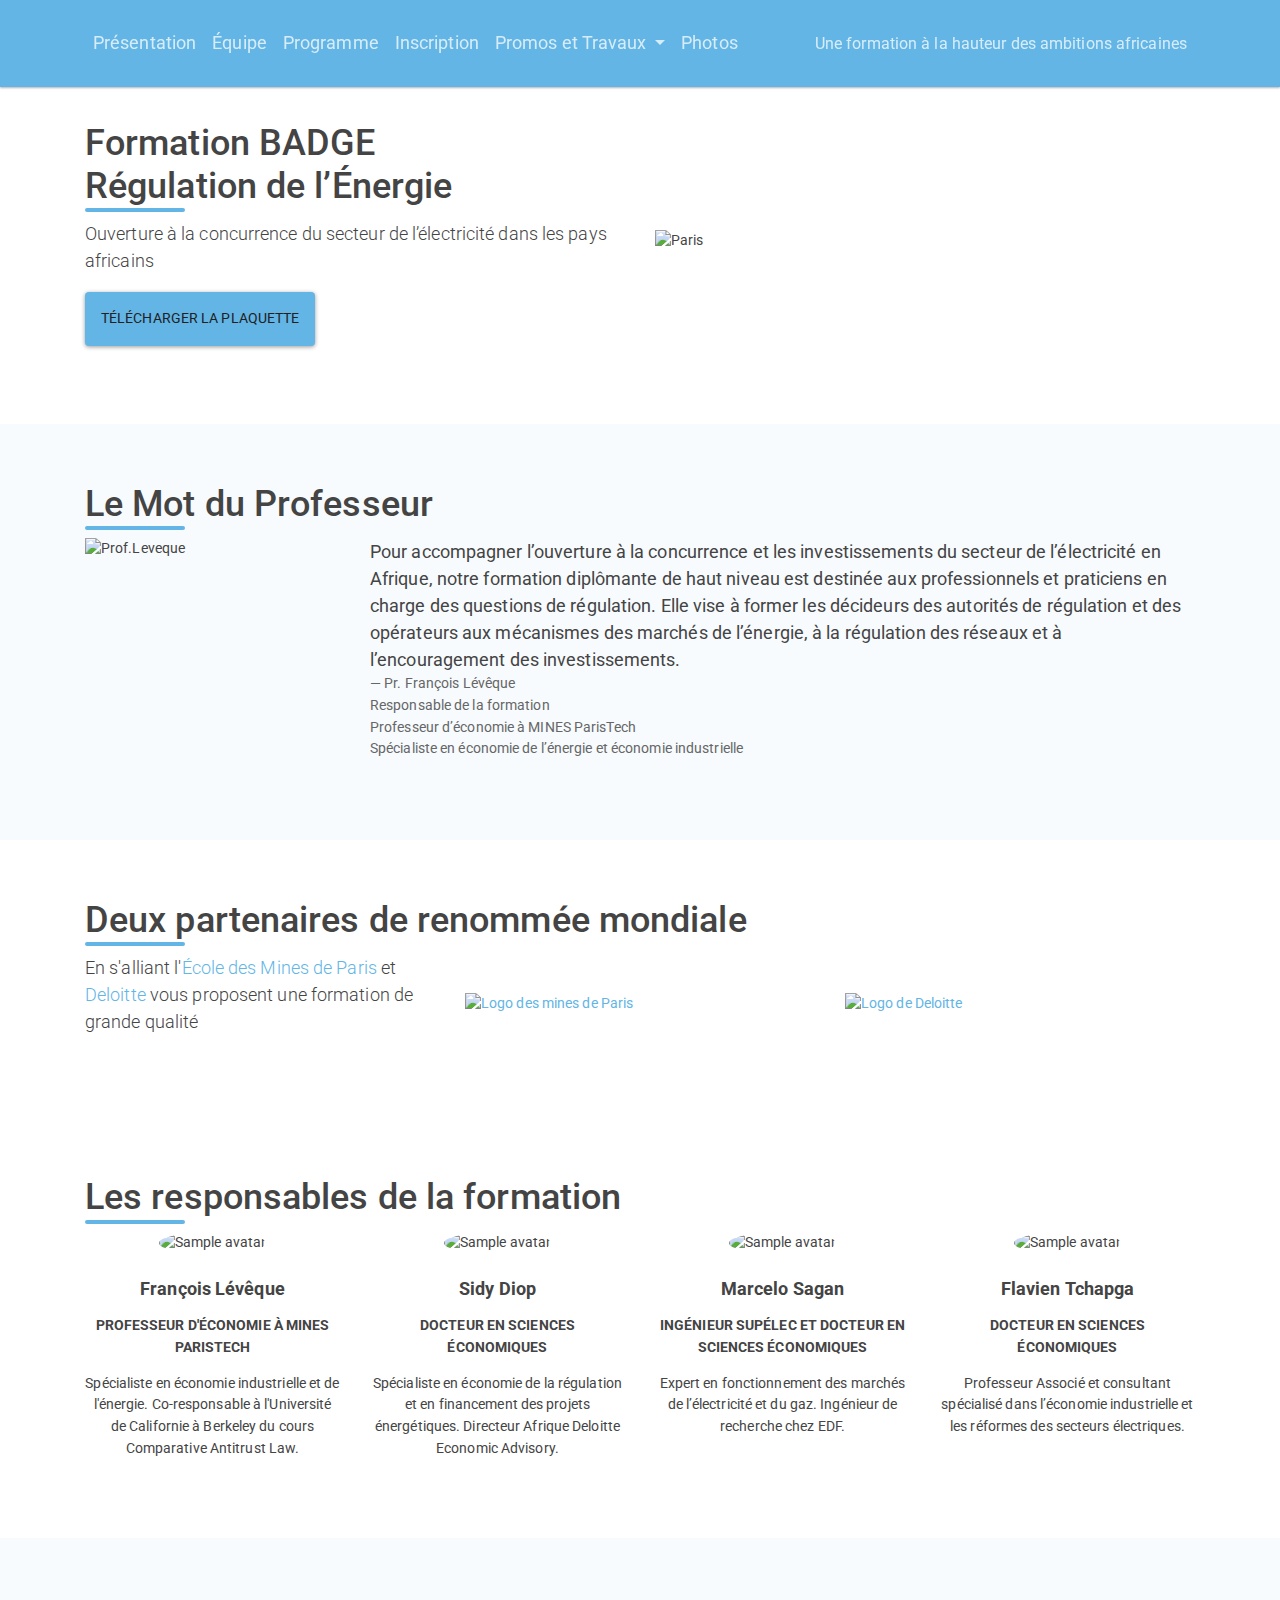
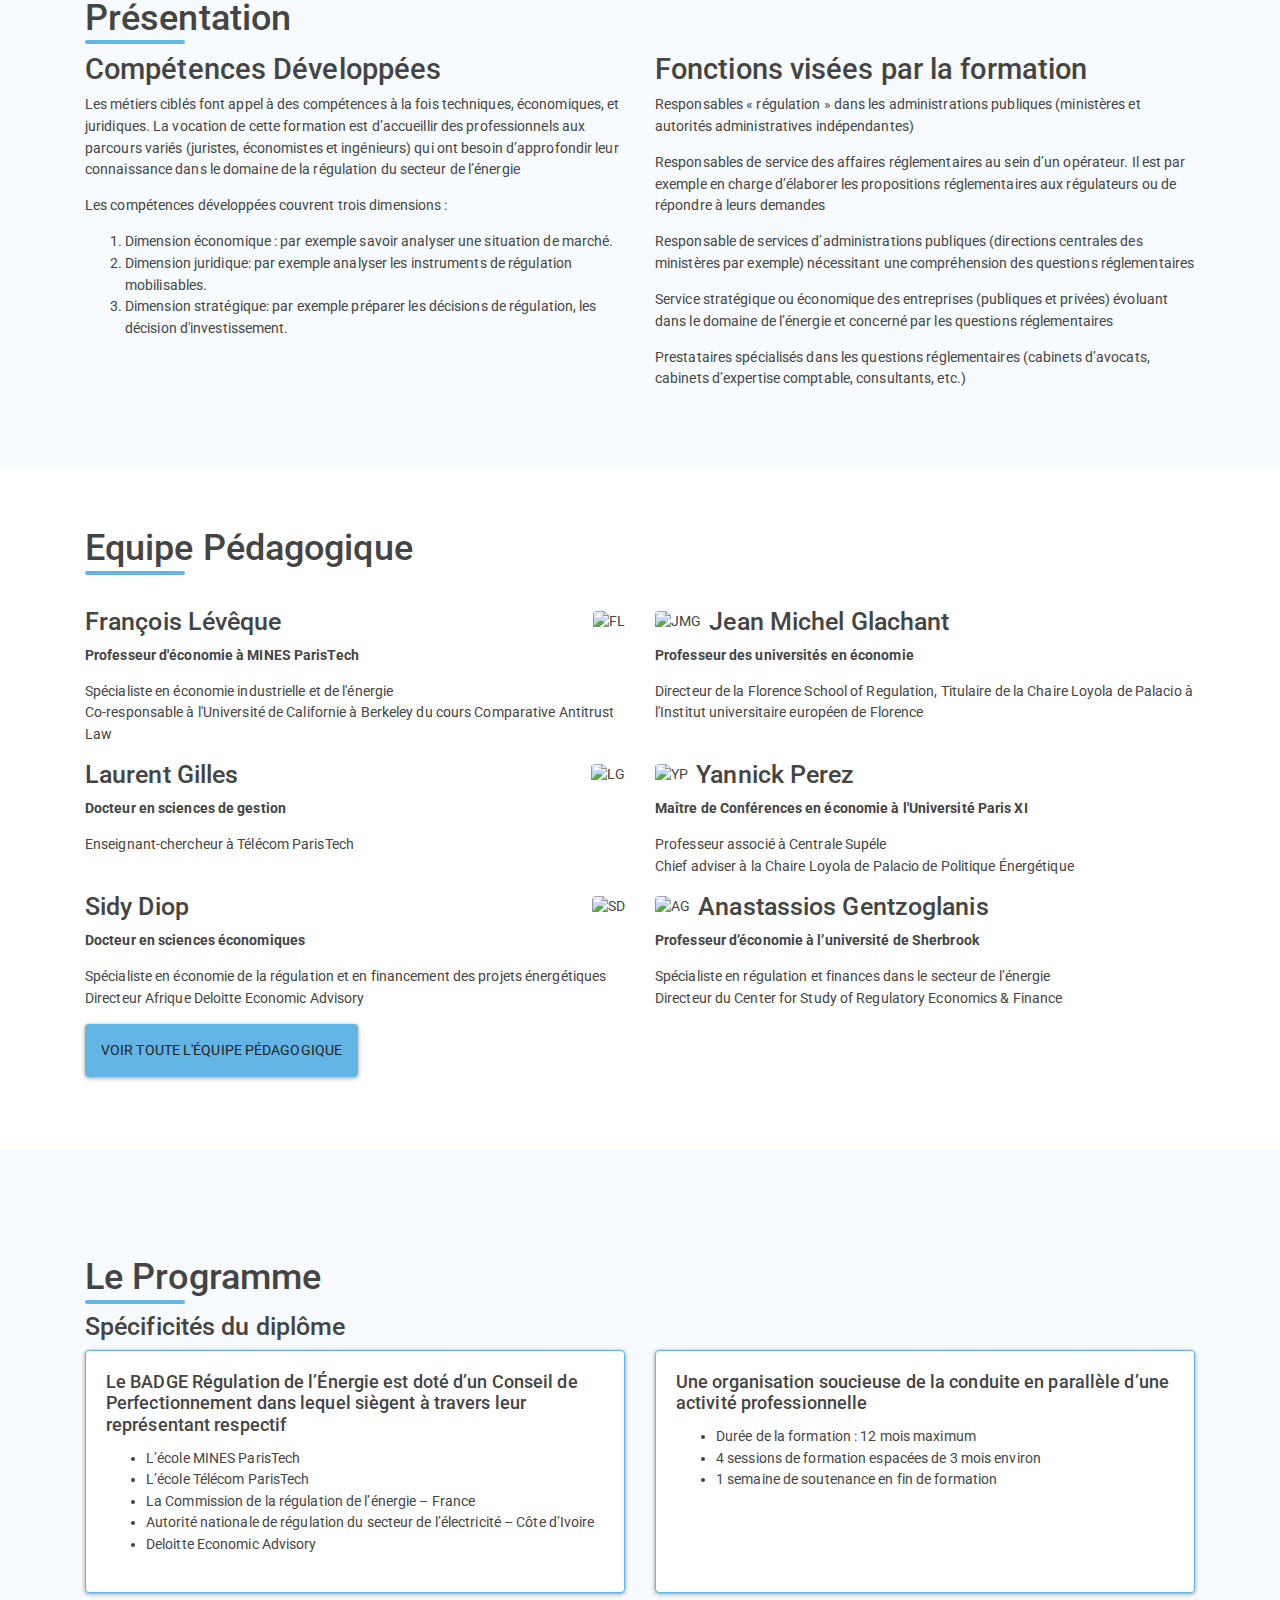
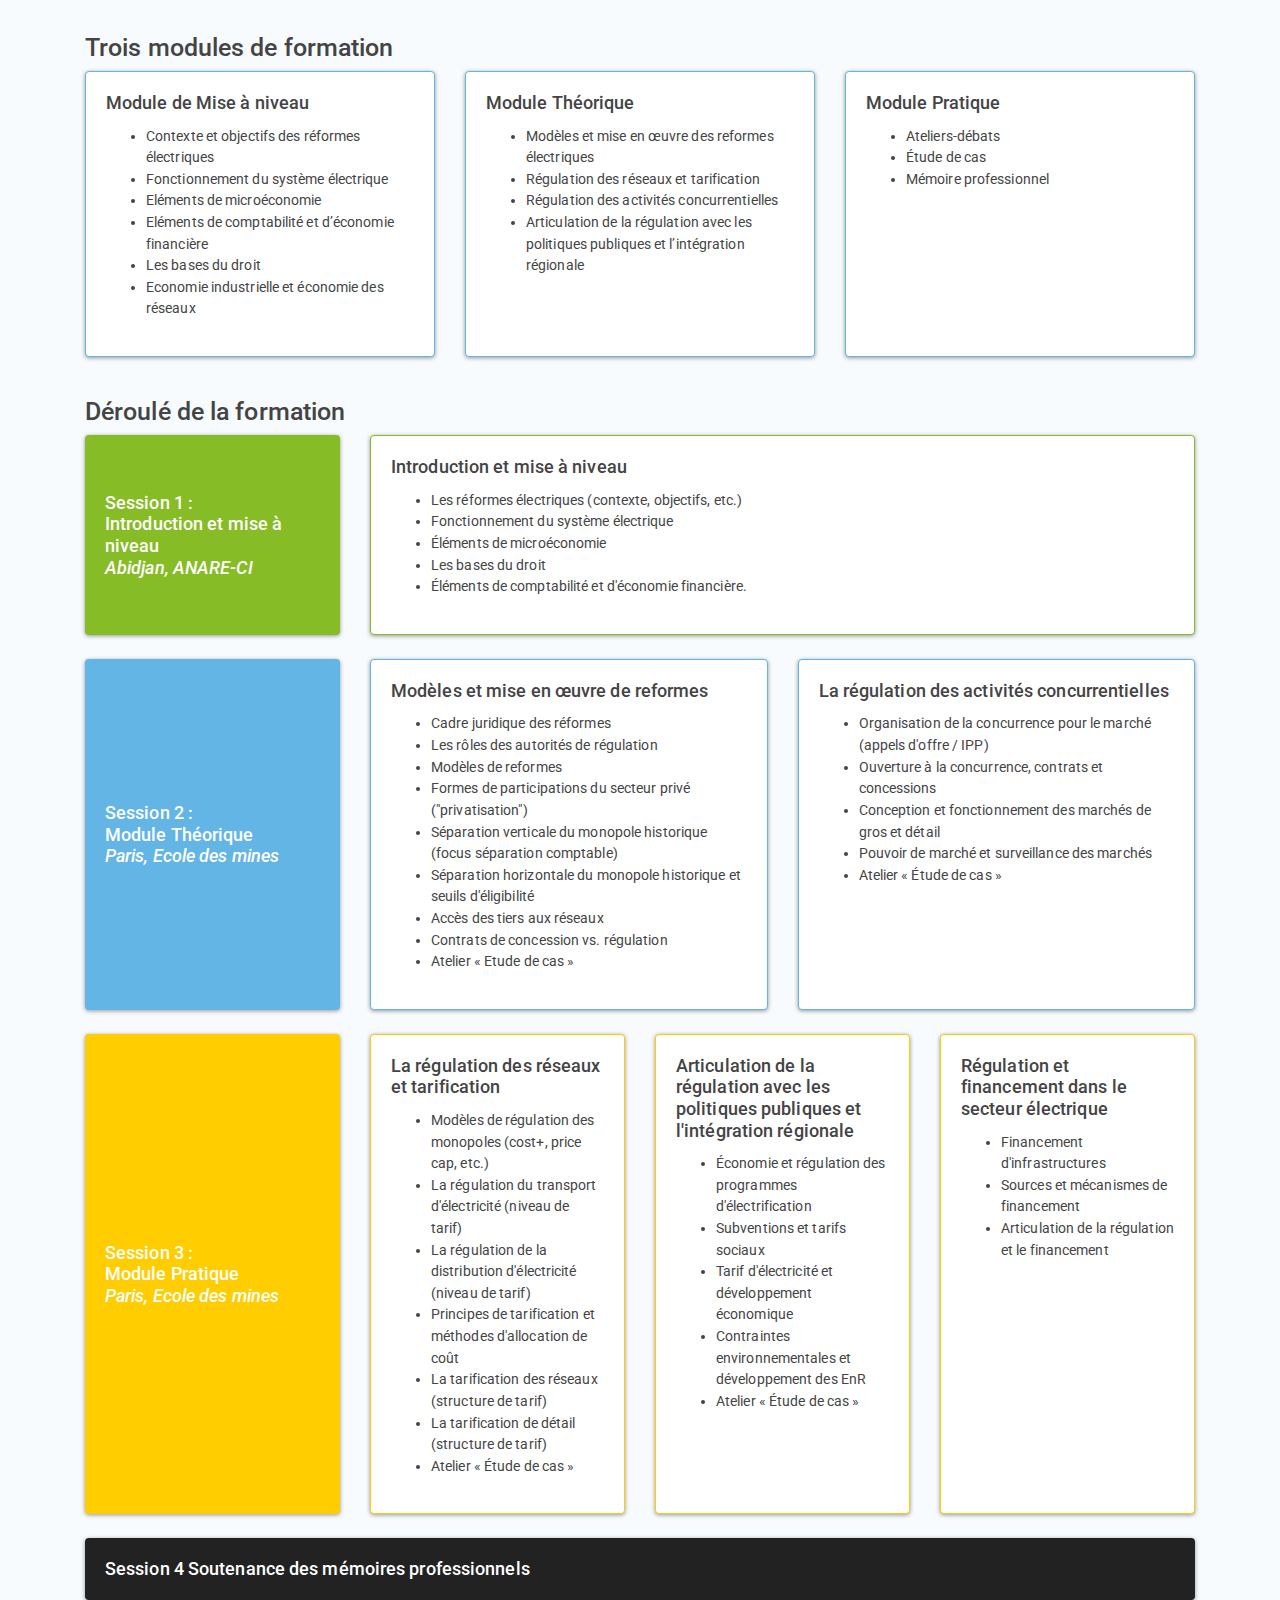
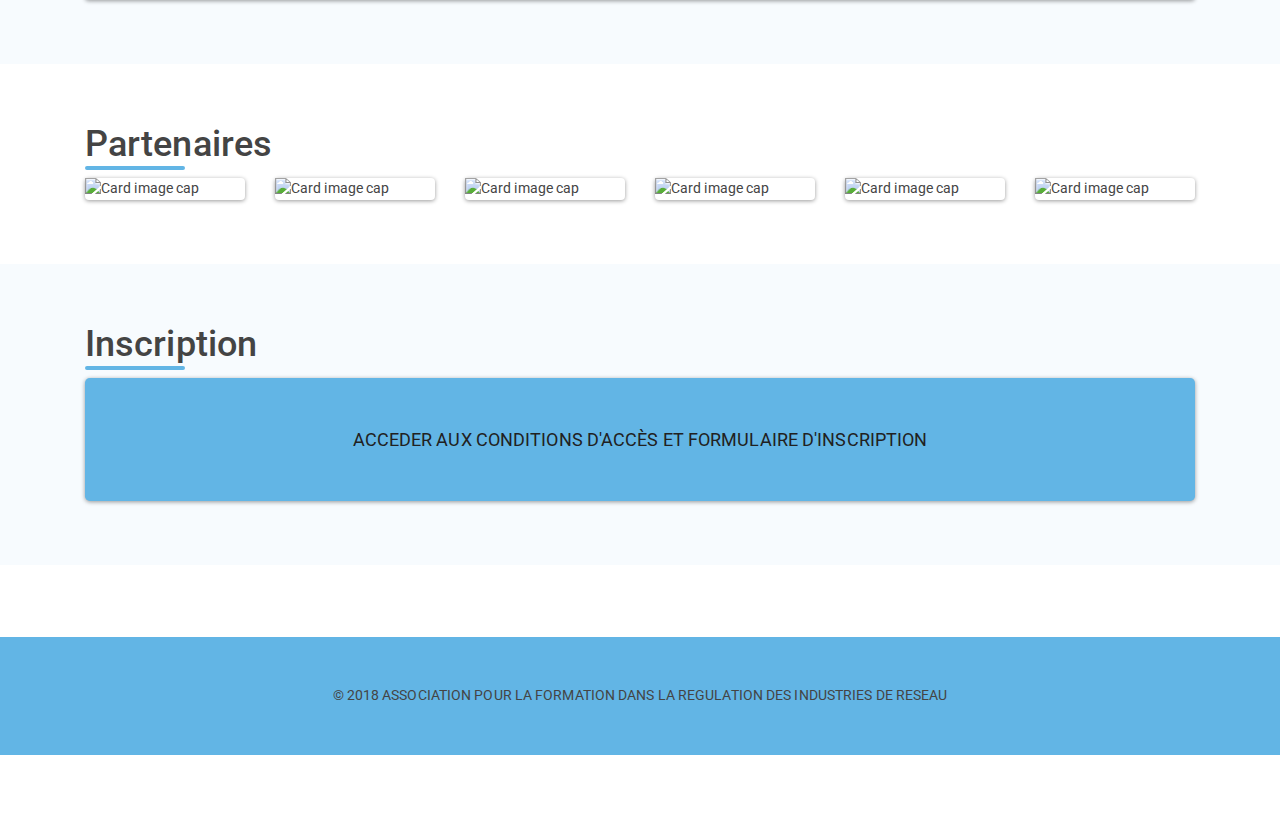
==== index.html @ 1080af83 "Add files via upload" ====
<!DOCTYPE html>
<html lang="fr">
	<head>
		<meta http-equiv="Content-Type" content="text/html; charset=UTF-8">
		<title>Formation BADGE Régulation de l’Énergie</title>
		<meta name="viewport" content="width=device-width, initial-scale=1">
		<meta http-equiv="X-UA-Compatible" content="IE=edge">
		<link rel="stylesheet" href="bootstrap.css" media="screen">
		<link rel="stylesheet" href="custom.css">
	</head>
	
	<body>

    	<script type="text/javascript">
			document.addEventListener("DOMContentLoaded", function(event) { 
				$(function(){
					$("#nav-placeholder").load("nav.html");
				});
			});
		</script>
		<div id="nav-placeholder">

		</div>
			
		
		<section id="title" class="bg-o">
			<div class="container">
				<div class="page-header" id="banner">
					<div class="row vertical-align">
						<div class="col-lg-6 col-md-7 col-sm-6">
							<h1>Formation BADGE<br/>Régulation de l’Énergie</h1>
							<p class="lead">Ouverture à la concurrence du secteur de l’électricité dans les pays africains</p>
							<p><a class="btn btn-primary" href="doc/Plaquette.pdf" role="button">Télécharger la plaquette</a>
						</div>
						<div class="col-lg-6 col-md-5 col-sm-6">
							<div class="sponsor">
									<img src="img/FormDipl.png"  alt="Paris"/>
							</div>
						</div>
					</div>
				</div>
			</div>
		</section>
		<section id="intro" class="bg-e">
			<div class="container">
				<div class="bs-docs-section">
					<div class="row">
						<div class="col-lg-12">
							<h1 id="intro">Le Mot du Professeur</h2>
						</div>
					</div>
					<div class="row">
						<div class="col-lg-3">
							<div class="bs-component">
								<img src="img/FLV2.png" class="img-fluid mx-auto d-block" alt="Prof.Leveque"/>
							</div>
						</div>
						<div class="col-lg-9">
							<div class="bs-component">
								<blockquote class="blockquote">
									<p class="mb-0">Pour accompagner l’ouverture à la concurrence et les investissements du secteur de l’électricité en Afrique, notre formation diplômante de haut niveau est destinée aux professionnels et praticiens en charge des questions de régulation. Elle vise à former les décideurs des autorités de régulation et des opérateurs aux mécanismes des marchés de l’énergie, à la régulation des réseaux et à l’encouragement des investissements.
									</p>
									<footer class="blockquote-footer">Pr. François Lévêque  <br />Responsable de la formation  <br />
				Professeur d’économie à MINES ParisTech  <br />
				Spécialiste en économie de l’énergie et économie industrielle  <br />
									</footer>
								</blockquote>
							</div>
						</div>
					</div>
				</div>
			</div>
		</section>
		<section id="intro" class="bg-o">
			<div class="container">
			<div class="bs-docs-section">
				<div class="row">
					<div class="col-lg-12">
						<div class="bs-component">
							<h1 id="Allinace">
								Deux partenaires de renommée mondiale
							</h2>
						</div>
					</div>
				</div>
				<div class="row vertical-align">
					<div class="col-lg-4 col-xs-12">
						<div class="bs-component">
							<p class="lead">En s'alliant l'<a href="http://www.mines-paristech.fr/Formation/Formation-continue/BADGE/">École des Mines de Paris</a> et <a href="https://www2.deloitte.com/fr/fr/pages/fusions-acquisitions/articles/economic-advisory.html">Deloitte</a> vous proposent une formation de grande qualité</p>
						</div>
					</div>
					<div class="col-lg-4">
						<div class="bs-component"><a href="http://www.mines-paristech.fr/Formation/Formation-continue/BADGE/">
							<img src="img/mines_new.png"  class="d-none d-lg-block" alt="Logo des mines de Paris" />
						</a>
						</div>
					</div>
					<div class="col-lg-4">
						<div class="bs-component"><a href="https://www2.deloitte.com/fr/fr/pages/fusions-acquisitions/articles/economic-advisory.html">
							<img src="img/deloitte.png" class="d-none d-lg-block" alt="Logo de Deloitte" /></a>
						</div>
					</div>
				</div>
			</div>
		</div>
		</section>


		<section id="EquipePedago" class="bg-o">
			<div class="container">
			<div class="bs-docs-section">
				<div class="row">
					<div class="col-lg-12">
						<div class="bs-component">
							<h1 id="Allinace">
								Les responsables de la formation
							</h2>
						</div>
					</div>
				</div>
		  <!-- Grid row -->
		  <div class="row text-center">

		    <!-- Grid column -->
		    <div class="col-lg-3 col-md-6 mb-lg-0 mb-5">
		      <div class="avatar mx-auto">
		        <img src="img/FL.png" class="rounded-circle z-depth-1"
		          alt="Sample avatar">
		      </div>
		      <h5 class="font-weight-bold mt-4 mb-3">François Lévêque</h5>
		      <p class="text-uppercase blue-text"><strong>Professeur d'économie à MINES ParisTech</strong></p>
		      <p class="grey-text">Spécialiste en économie industrielle et de l'énergie. Co-responsable à l'Université de Californie à Berkeley du cours Comparative Antitrust Law.</p>
		    </div>
		    <!-- Grid column -->

		    <!-- Grid column -->
		    <div class="col-lg-3 col-md-6 mb-lg-0 mb-5">
		      <div class="avatar mx-auto">
		        <img src="img/SD.png" class="rounded-circle z-depth-1"
		          alt="Sample avatar">
		      </div>
		      <h5 class="font-weight-bold mt-4 mb-3">Sidy Diop</h5>
		      <p class="text-uppercase blue-text"><strong>Docteur en sciences économiques</strong></p>
		      <p class="grey-text">Spécialiste en économie de la régulation et en financement des projets énergétiques. Directeur Afrique Deloitte Economic Advisory.</p>
		    </div>
		    <!-- Grid column -->

		    <!-- Grid column -->
		    <div class="col-lg-3 col-md-6 mb-md-0 mb-5">
		      <div class="avatar mx-auto">
		        <img src="img/MC.png" class="rounded-circle z-depth-1"
		          alt="Sample avatar">
		      </div>
		      <h5 class="font-weight-bold mt-4 mb-3">Marcelo Sagan</h5>
		      <p class="text-uppercase blue-text"><strong>Ingénieur Supélec et docteur en sciences économiques</strong></p>
		      <p class="grey-text">Expert en fonctionnement des marchés de l’électricité et du gaz. Ingénieur de recherche chez EDF.</p>
		    </div>
		    <!-- Grid column -->

		    <!-- Grid column -->
		    <div class="col-lg-3 col-md-6">
		      <div class="avatar mx-auto">
		        <img src="img/FT.png" class="rounded-circle z-depth-1"
		          alt="Sample avatar">
		      </div>
		      <h5 class="font-weight-bold mt-4 mb-3">Flavien Tchapga</h5>
		      <p class="text-uppercase blue-text"><strong>Docteur en sciences économiques</strong></p>
		      <p class="grey-text">Professeur Associé et consultant spécialisé dans l’économie industrielle et les réformes des secteurs électriques.</p>

		    </div>
    <!-- Grid column -->

  </div>
  <!-- Grid row -->
</section>


		<!-- Présentation -->
		<section id="pres" class="bg-e">
			<div class="bs-docs-section">
				<div class="container">
				<div class="row">
					<div class="col-lg-12">
						<h1 id="Presentation">Présentation</h1>
					</div>
				</div>
				<div class="row">
					<div class="col-lg-6">
						<h2>Compétences Développées</h2>
						<p>Les métiers ciblés font appel à des compétences à la fois techniques, économiques, et juridiques. La vocation de cette formation est d’accueillir des professionnels aux parcours variés (juristes, économistes et ingénieurs) qui ont besoin d’approfondir leur connaissance dans le domaine de la régulation du secteur de l’énergie</p>
						<p>Les compétences développées couvrent trois dimensions :</p> 
						<ol>
							<li>Dimension économique : par exemple savoir analyser une situation de marché. </li>
							<li>Dimension juridique: par exemple analyser les instruments de régulation mobilisables.</li>
							<li>Dimension stratégique: par exemple préparer les décisions de régulation, les décision d'investissement.</li>
						</ol>

					</div>
					<div class="col-lg-6">
						<h2>Fonctions visées par la formation</h2>
						<p>Responsables « régulation » dans les administrations publiques (ministères et autorités administratives indépendantes)</p>
						<p>Responsables de service des affaires réglementaires au sein d’un opérateur. Il est par exemple en charge d’élaborer les propositions réglementaires aux régulateurs ou de répondre à leurs demandes</p>
						<p>Responsable de services d’administrations publiques (directions centrales des ministères par exemple) nécessitant une compréhension des questions réglementaires</p>
						<p>Service stratégique ou économique des entreprises (publiques et privées) évoluant dans le domaine de l’énergie et concerné par les questions réglementaires</p>
						<p>Prestataires spécialisés dans les questions réglementaires (cabinets d’avocats, cabinets d’expertise comptable, consultants, etc.)</p>
					</div>
				</div>
			</div>
			</div>
		</section>
		<section id="equipe" class="bg-o">
		<div class="container">
			<div class="bs-docs-section">
				<div class="row">
					<div class="col-lg-12 mb-4">
						<h1 id="Equipe">Equipe Pédagogique</h1>
					</div>
				</div>
				<div class="row">
					<div class="col-lg-6">
						<img src="img/FL.png"  class="mt-1 ml-2 d-inline-block rounded float-right" alt="FL"/>
						<h3>François Lévêque</h3>
						<p>
							<b>Professeur d'économie à MINES ParisTech</b>
						</p>
						<p>Spécialiste en économie industrielle et de l'énergie<br/>
				Co-responsable à l'Université de Californie à Berkeley du cours Comparative Antitrust Law
						</p> 
					</div>
					<div class="col-lg-6">
						<img src="img/JMG.png" class="mt-1 mr-2 d-inline-block rounded float-left" alt="JMG"/>
						<h3>Jean Michel Glachant</h3>
						<p>
							<b>Professeur des universités en économie</b>
						</p>
						<p>Directeur de la Florence School of Regulation, Titulaire de la Chaire Loyola de Palacio à l'Institut universitaire européen de Florence
						</p> 
					</div>
				</div>

				<div class="row">
					<div class="col-lg-6">
						<img src="img/LG.png"  class="mt-1 ml-2 d-inline-block rounded float-right" alt="LG" />
						<h3>Laurent Gilles</h3>
						<p>
							<b>Docteur en sciences de gestion</b>
						</p>
						<p>Enseignant-chercheur à Télécom ParisTech</p> 
					</div>
					<div class="col-lg-6">
						<img src="img/YP.png" class="mt-1 mr-2 d-inline-block rounded float-left" alt="YP"/>
						<h3>Yannick Perez</h3>
						<p>
							<b>Maître de Conférences en économie à l'Université Paris XI</b>
						</p>
						<p>Professeur associé à Centrale Supéle <br/> 
					Chief adviser à la Chaire Loyola de Palacio de Politique Énergétique
						</p>
					</div>
				</div>

				<div class="row">
					<div class="col-lg-6">
						<img src="img/SD.png"  class="mt-1 ml-2 d-inline-block rounded float-right" alt="SD" />
						<h3>Sidy Diop</h3>
						<p>
							<b>Docteur en sciences économiques</b>
						</p>
						<p>Spécialiste en économie de la régulation et en financement des projets énergétiques <br/>
					Directeur Afrique Deloitte Economic Advisory</p> 
					</div>
					<div class="col-lg-6">
						<img src="img/AG.png" class="mt-1 mr-2 d-inline-block rounded float-left" alt="AG"/>
						<h3>Anastassios Gentzoglanis</h3>
						<p>
							<b>Professeur d’économie à l’université de Sherbrook</b>
						</p>
						<p>Spécialiste en régulation et finances dans le secteur de l’énergie <br/>
					Directeur du Center for Study of Regulatory Economics & Finance                                          
						</p>
					</div>
				</div>
				<div class="collapse" id="EquipeComplet">
					<div class="row">
						<div class="col-lg-6">
							<img src="img/VR.png"  class="mt-1 ml-2 d-inline-block rounded float-right" alt="SD" />
							<h3>Vincent Rious</h3>
							<p>
								<b>Ingénieur Supélec et docteur en sciences économiques</b>
							</p>
							<p>	Expert des marchés de l'énergie, Economiste Expert, RTE <br />
								Conseiller en ingénierie à la chaire de politique énergétique européenne Loyola de Palacio
							</p> 
						</div>
						<div class="col-lg-6">
							<img src="img/EB.png" class="mt-1 mr-2 d-inline-block rounded float-left" alt="AG"/>
							<h3>Ernesto Bonafé</h3>
							<p>
								<b>Docteur en droit; spécialiste du droit de l'énergie</b>
							</p>
							<p>Trade expert<br /> Energy Charter                                          
							</p>
						</div>
					</div>
					<div class="row">
						<div class="col-lg-6">
								<img src="img/LH.png"  class="mt-1 ml-2 d-inline-block rounded float-right" alt="SD" />
								<h3>Leïla Hubeaut</h3>
								<p>
									<b>Avocate spécialisée</b>
								</p>
								<p>	Avocate spécialisée dans le conseil en matière de développement de projets, fusions-acquisitions et joint-ventures dans les mines, l'électricité <br />
									Herbert Smith Freehills, Paris
								</p> 
						</div>
						<div class="col-lg-6">
							<img src="img/MC.png" class="mt-1 mr-2 d-inline-block rounded float-left" alt="AG"/>
							<h3>Marcelo Sagan</h3>
							<p>
								<b>Ingénieur Supélec et docteur en sciences économiques</b>
							</p>
							<p>	Expert en fonctionnement des marchés de l’électricité et du gaz <br />
								Ingénieur de recherche chez EDF
							</p>
						</div>
					</div>
					

					<div class="row">
						<div class="col-lg-6">
								<img src="img/FT.png"  class="mt-1 ml-2 d-inline-block rounded float-right" alt="SD" />
								<h3>Flavien Tchapga</h3>
								<p>
									<b>Docteur en sciences économiques</b>
								</p>
								<p>	Professeur Associé et consultant spécialisé dans l’économie industrielle et les réformes des secteurs électriques
								</p> 
						</div>
						<div class="col-lg-6">
								<img src="img/SDo.png" class="mt-1 mr-2 d-inline-block rounded float-left" alt="AG"/>
								<h3>Sébastien Douguet</h3>
								<p>
									<b>Ingénieur Diplômé de MINES ParisTech</b>
								</p>
								<p>	
									Consultant Deloitte Economic Advisory spécialisé dans les marchés de l’énergie
								</p>
						</div>
					</div>
					<h2>Les intervenants de la Commission de Régulation de l’Energie (CRE) en France</h2>

					<div class="row">
						<div class="col-lg-4">
								<h3>Antoine DEREUDDRE</h3>
								<p>
									<b>Diplômé de l'Ecole Nationale de la Statistique et de l’Administration Economique</b>
								</p>
								<p> Chargé de mission au sein du département Transport d’électricité (Direction des Réseaux)
								</p> 
						</div>
						<div class="col-lg-4">
								<h3>Coline DUBOURG</h3>
								<p>
									<b>Diplômée de l'Ecole Nationale Supérieure des Mines de Paris</b>
								</p>
								<p>	
									Chargée de mission au sein du département Tarification et Concurrence (Direction du développement des marchés et de la transition énergétique)
								</p>
						</div>
						<div class="col-lg-4">
								<h3>Julien VINCEROT</h3>
								<p>
									<b>Diplômé de l'Ecole Supérieure de Commerce de Rouen avec une spécialisation en finance</b>
								</p>
								<p>
									Chef du département Affaires financières
								</p> 
						</div>
					</div><

					<div class="row">
						<div class="col-lg-4">
								<h3>Adrien THIRION</h3>
								<p>
									<b>Diplômé de l'Ecole Nationale Supérieure des Mines de Paris</b>
								</p>
								<p> 
									Chef du département Dispositifs de soutien aux énergies renouvelables et aux consommateurs (Direction du développement des marchés et de la transition énergétique)
								</p> 
						</div>
						<div class="col-lg-4">
								<h3>Jean Baptiste BOYER</h3>
								<p>
									<b>Diplômé de l'Ecole Nationale Supérieure de Rennes et docteur en mathématiques</b>
								</p>
								<p>	
									Chargé de mission au sein du département Tarification et Concurrence (Direction du développement des marchés et de la transition énergétique)
								</p>
						</div>
						<div class="col-lg-4">
								<h3>Benoît ESNAULT</h3>
								<p>
									<b>Docteur en économie</b>
								</p>
								<p>
									Chef du département interconnexions et affaires européennes à la Commission de Régulation de l'Energie. Il est fortement impliqué dans les actions de coopération de la CRE
								</p> 
						</div>
					</div>

					<div class="row">
						<div class="col-lg-3">
								<h3>Charles VERHAEGHE</h3>
								<p>
									<b>Diplômé de l’école nationale des ponts et chaussées</b>
								</p>
								<p> 
									Chef du département transport d'électricité
								</p> 
						</div>
						<div class="col-lg-3">
								<h3>Andy CONTESSO </h3>
								<p>
									<b>Master Contentieux Public et Droit de l'environnement</b>
								</p>
								<p>	
									Chef du département Contentieux, Direction juridique
								</p>
						</div>
						<div class="col-lg-3">
								<h3>Basile NICOLSKY</h3>
								<p>
									<b>Diplômé de Grenoble INP - Ense³, Titulaire du Master 2 Techniques, Sciences et Décisions </b>
								</p>
								<p>
									Chargé de mission
								</p> 
						</div>
						<div class="col-lg-3">
								<h3>Thomas OILI </h3>
								<p>
									<b>Diplômé de Grenoble INP, Master Techniques, Sciences et Décisions</b>
								</p>
								<p>
									Chargé de mission à la direction des affaires financières et de la surveillance des marchés de gros
								</p> 
						</div>
					</div>


				</div>
				
				<div class="row">
					<div class="col-lg-12">
						<h4>
							<a class="btn btn-primary" data-toggle="collapse" href="#EquipeComplet" role="button" aria-expanded="false" aria-controls="collapseExample">
								Voir toute l'équipe pédagogique
						</a>
						</h4>
					</div>
				</div>
			</div>
			</div>	
		</section>


		<section id="programme" class="bg-e">
			<div class="container">
			<div class="bs-docs-section">
				<div class="row">
					<div class="col-lg-12 mt-5">
						<h1 id="Programme">Le Programme</h1>
					</div>
				</div>
				<div class="row">
					<div class="col-lg-12">
						<h3>Spécificités du diplôme</h3>
					</div>
				</div>
				<div class="row ">
					<div class="col-md">
						<div class="card h-100 border-primary">
							<div class="card-body">
								<h5 class="card-title">Le BADGE Régulation de l’Énergie est doté d’un Conseil de Perfectionnement  dans lequel siègent à travers leur représentant respectif</h5>
								<ul>
									<li>L’école MINES ParisTech</li>
									<li>L’école Télécom ParisTech</li>
									<li>La Commission de la régulation de l’énergie – France</li>
									<li>Autorité nationale de régulation du secteur de l’électricité – 	Côte d’Ivoire</li>
									<li>Deloitte Economic Advisory</li>
								</ul>
							</div>
						</div>
					</div>
					<div class="col-md">
						<div class="card h-100 border-primary">
							<div class="card-body">
								<h5 class="card-title">Une organisation soucieuse de la conduite en parallèle d’une activité professionnelle</h5>
								<ul>
									<li>Durée de la formation : 12 mois maximum</li>
									<li>4 sessions de formation espacées de 3 mois environ</li>
									<li>1 semaine de soutenance en fin de formation</li>
								</ul>
							</div>
						</div>
					</div>
				</div>
				
				<div class="row mt-3">
					<div class="col-lg-12 mt-4">
						<h3>Trois modules de formation</h3>
					</div>
				</div>

				<div class="row">
					<div class="col-md">
						<div class="card h-100 border-primary">
							<div class="card-body">
								<h5 class="card-title">Module de Mise à niveau</h5>
								<ul>
									<li>Contexte et objectifs des réformes électriques</li>
									<li>Fonctionnement du système électrique</li>
									<li>Eléments de microéconomie</li>
									<li>Eléments de comptabilité et d’économie financière</li>
									<li>Les bases du droit</li>
									<li>Economie industrielle et économie des réseaux</li>
								</ul>
							</div>
						</div>
					</div>
					<div class="col-md">
						<div class="card h-100 border-primary">
							<div class="card-body">
								<h5 class="card-title">Module Théorique</h5>
								<ul>
									<li>Modèles et mise en œuvre des reformes électriques </li>
									<li>Régulation des réseaux et tarification</li>
									<li>Régulation des activités concurrentielles</li>
									<li>Articulation de la régulation avec les politiques publiques et 	l’intégration régionale</li>
								</ul>
							</div>
						</div>
					</div>
					<div class="col-md">
						<div class="card h-100 border-primary">
							<div class="card-body">
								<h5 class="card-title">Module Pratique</h5>
								<ul>
									<li>Ateliers-débats</li>
									<li>Étude de cas</li>
									<li>Mémoire professionnel</li>
								</ul>
							</div>
						</div>
					</div>
				</div>
			</div>
			<div class="row mt-3">
				<div class="col-lg-12 mt-4">
					<h3>Déroulé de la formation</h3>
				</div>
			</div>
			<div class="row">
				<div class="col-md-3">
					<div class="card h-100 text-white bg-success">
						<div class="card-body vertical-align">
							<h5 class="card-text">Session 1 : <br />Introduction et mise à niveau<br /><em>Abidjan, ANARE-CI</em></h5>
						</div>
					</div>
				</div>
				<div class="col-md">
					<div class="card h-100 border-success">
						<div class="card-body">
							<h5 class="card-title">Introduction et mise à niveau</h5>
							<ul>
								<li>Les réformes électriques (contexte, objectifs, etc.)</li>
								<li>Fonctionnement du système électrique</li>
								<li>Éléments de microéconomie</li>
								<li>Les bases du droit</li>
								<li>Éléments de comptabilité et d'économie financière.</li>
							</ul>
						</div>
					</div>
				</div>
			</div>

			<div class="row mt-4">
				<div class="col-md-3">
					<div class="card h-100 text-white bg-info">
						<div class="card-body vertical-align">
							<h5 class="card-text">Session 2 : <br />Module Théorique
								<br /><em>Paris, Ecole des mines</em></h5>
						</div>
					</div>
				</div>
				<div class="col-md">
					<div class="card h-100 border-info">
						<div class="card-body">
							<h5 class="card-title">Modèles et mise en œuvre de reformes</h5>

							<ul>
								<li>Cadre juridique des réformes</li>
								<li>Les rôles des autorités de régulation</li>
								<li>Modèles de reformes</li>
								<li>Formes de participations du secteur privé ("privatisation")</li>
								<li>Séparation verticale du monopole historique (focus séparation comptable)</li>
								<li>Séparation horizontale du monopole historique et seuils d'éligibilité</li>
								<li>Accès des tiers aux réseaux</li>
								<li>Contrats de concession vs. régulation</li>
								<li>Atelier « Etude de cas »</li>
							</ul>

						</div>
					</div>
				</div>

				<div class="col-md">
					<div class="card h-100 border-info">
						<div class="card-body">
							<h5 class="card-title">La régulation des activités concurrentielles</h5>

							<ul>
								<li>Organisation de la concurrence pour le marché (appels d'offre / IPP)</li>
								<li>Ouverture à la concurrence, contrats et concessions</li>
								<li>Conception et fonctionnement des marchés de gros et détail</li>
								<li>Pouvoir de marché et surveillance des marchés</li>
								<li>Atelier « Étude de cas »</li>
							</ul>

						</div>
					</div>
				</div>


			</div>


			<div class="row mt-4">
				<div class="col-md-3">
					<div class="card h-100 text-white bg-warning ">
						<div class="card-body vertical-align">
							<h5 class="card-text">Session 3 : <br />Module Pratique
							<br /><em>Paris, Ecole des mines</em></h5>
						</div>
					</div>
				</div>
				<div class="col-md">
					<div class="card h-100 border-warning ">
						<div class="card-body">
							<h5 class="card-title">La régulation des réseaux et tarification</h5>

							<ul>
								<li>Modèles de régulation des monopoles (cost+, price cap, etc.)</li>
								<li>La régulation du transport d'électricité (niveau de tarif)</li>
								<li>La régulation de la distribution d'électricité (niveau de tarif)</li>
								<li>Principes de tarification et méthodes d'allocation de coût</li>
								<li>La tarification des réseaux (structure de tarif)</li>
								<li>La tarification de détail (structure de tarif)</li>
								<li>Atelier « Étude de cas »</li>
							</ul>

						</div>
					</div>
				</div>

				<div class="col-md">
					<div class="card h-100 border-warning ">
						<div class="card-body">
							<h5 class="card-title">Articulation de la régulation avec les politiques publiques et l'intégration régionale</h5>

							<ul>
								<li>Économie et régulation des programmes d'électrification</li>
								<li>Subventions et tarifs sociaux</li>
								<li>Tarif d'électricité et développement économique</li>
								<li>Contraintes environnementales et développement des EnR</li>
								<li>Atelier « Étude de cas »</li>
							</ul>

						</div>
					</div>
				</div>

				<div class="col-md">
					<div class="card h-100 border-warning ">
						<div class="card-body">
							<h5 class="card-title">Régulation et financement dans le secteur électrique</h5>

							<ul>
								<li>Financement d'infrastructures</li>
								<li>Sources et mécanismes de financement</li>
								<li>Articulation de la régulation et le financement</li>
							</ul>

						</div>
					</div>
				</div>

			</div>

			<div class="row mt-4">
				<div class="col-md">
					<div class="card h-100 text-white bg-dark">
						<div class="card-body vertical-align">
							<h5 class="card-text">Session 4 Soutenance des mémoires professionnels</h5>
						</div>
					</div>
				</div>
			</div>
			</div>
		</section>

		<section id="Partenaires" class="bg-o">
			<div class="container">
			<div class="bs-docs-section" >
				<div class="row">
					<div class="col-lg-12">
						<h1 id="Partenaires">Partenaires</h1>
					</div>
				</div>

				<div class="card-deck vertical-align">
					<div class="card">
						<img class="card-img-top" src="img/deloitte.png" alt="Card image cap" />
					</div>
					<div class="card">
						<img class="card-img-top" src="img/Sherbrook.jpg" alt="Card image cap" />
					</div>
					<div class="card">
						<img class="card-img-top" src="img/FSR.png" alt="Card image cap" />
					</div>
					<div class="card">
						<img class="card-img-top" src="img/Anare.png" alt="Card image cap" />
					</div>
					<div class="card">
						<img class="card-img-top" src="img/CRE.png" alt="Card image cap" />
					</div>
					<div class="card">
						<img class="card-img-top" src="img/IFDD.png" alt="Card image cap" />
					</div>
				</div>
			</div>
			</div>
		</section>
		<section id="Inscription" class="bg-e">
			<div class="container">
			<div class="bs-docs-section">
				<div class="row mt-5">
					<div class="col-lg-12">
						<h1 id="Inscription">Inscription</h1>
						<button type="button" onclick="location.href='doc/Formulaire_candidature.pdf'" class="btn btn-primary btn-lg btn-block p-5">Acceder aux conditions d'accès et formulaire d'inscription</button>
					</div>
				</div>
			</div>
		</div>	
		</section>
		<section id="footer" class="bg-primary">
				<div class="container">
				<div class="bs-docs-section">
					<div class="row mt-5">
							<div class="col-lg-12 mt-5 mb-5 text-center">
									© 2018 ASSOCIATION POUR LA FORMATION DANS LA REGULATION DES INDUSTRIES DE RESEAU
									</div>
					</div>
				</div>
			</div>	
		</section>
	<script src="jquery.min.js"></script>
    <script src="popper.min.js" ></script>
    <script src="bootstrap.min.js" ></script>
	</body>
</html>
---- custom.css ----
.vertical-align {
    display: flex;
    align-items: center;
}

.navbar-collapse {
    font-size: 1.1rem; 
}
.cit {
    font-size: 1rem; 
}
.bg-e {
    
    background-color:rgb(97, 180, 229, .05);
    padding-top:0.1rem;
    padding-bottom:4rem;
}

.bg-o {
    background-color: #fff;
    padding-top:0.1rem;
    padding-bottom:4rem;
}
h1:after {
    content:' ';
    width: 100px;
    display:block;
    border:2px solid #62B5E5;
    border-radius:4px;
    -webkit-border-radius:4px;
    -moz-border-radius:4px;
    box-shadow:inset 0 1px 1px rgba(0, 0, 0, .05);
    -webkit-box-shadow:inset 0 1px 1px rgba(0, 0, 0, .05);
    -moz-box-shadow:inset 0 1px 1px rgba(0, 0, 0, .05);
}

body {
    padding-top: 120px
}

pre {
    background: #f7f7f9
}

@media (min-width: 768px) {
    body>.navbar-transparent {
        box-shadow: none
    }
    body>.navbar-transparent .navbar-nav>.open>a {
        box-shadow: none
    }
}

#home,
#help {
    font-size: 0.9rem
}

#home .navbar,
#help .navbar {
    background: linear-gradient(145deg, #349aed 50%, #34d8ed 100%);
    transition: box-shadow 200ms ease-in;
}

#home .navbar-transparent,
#help .navbar-transparent {
    background: none !important;
    box-shadow: none
}

#home .navbar-brand .nav-link,
#help .navbar-brand .nav-link {
    display: inline-block;
    margin-right: -20px
}

#home .navbar-brand img,
#help .navbar-brand img {
    display: inline-block;
    margin: 0 10px;
    width: 30px
}

#home .nav-link,
#help .nav-link {
    text-transform: uppercase;
    font-weight: 500;
    color: #fff
}

#home {
    padding-top: 0px
}

#home .btn {
    padding: 0.6rem 0.55rem 0.5rem;
    box-shadow: none;
    font-size: 0.7rem;
    font-weight: 500
}

.bs-docs-section {
    margin-top: 4em
}

.bs-docs-section .page-header h1 {
    padding: 2rem 0;
    font-size: 3rem
}

.dropdown-menu.show[aria-labelledby="themes"] {
    display: flex;
    width: 420px;
    flex-wrap: wrap
}

.dropdown-menu.show[aria-labelledby="themes"] .dropdown-item {
    width: 33.333%
}

.dropdown-menu.show[aria-labelledby="themes"] .dropdown-item:first-child {
    width: 100%
}

.bs-component {
    position: relative
}

.bs-component+.bs-component {
    margin-top: 1rem
}

.bs-component .card {
    margin-bottom: 1rem
}

.bs-component .modal {
    position: relative;
    top: auto;
    right: auto;
    left: auto;
    bottom: auto;
    z-index: 1;
    display: block
}

.bs-component .modal-dialog {
    width: 90%
}

.bs-component .popover {
    position: relative;
    display: inline-block;
    width: 220px;
    margin: 20px
}

#source-button {
    position: absolute;
    top: 0;
    right: 0;
    z-index: 100;
    font-weight: bold
}

#source-modal pre {
    max-height: calc(100vh - 11rem);
    background-color: rgba(0, 0, 0, 0.7);
    color: rgba(255, 255, 255, 0.7)
}

.nav-tabs {
    margin-bottom: 15px
}

.progress {
    margin-bottom: 10px
}

#footer {
    margin: 5em 0;
}

#footer li {
    float: left;
    margin-right: 1.5em;
    margin-bottom: 1.5em
}

#footer p {
    clear: left;
    margin-bottom: 0
}

.splash {
    padding: 12em 0 6em;
    background: #349aed;
    background: linear-gradient(145deg, #349aed 50%, #34d8ed 100%);
    color: #fff;
    text-align: center
}

.splash .logo {
    width: 160px
}

.splash h1 {
    font-size: 3em;
    color: #fff
}

.splash #social {
    margin: 2em 0 3em
}

.splash .alert {
    margin: 2em 0;
    border: none
}

.splash .sponsor a {
    color: #fff
}

.section-tout {
    padding: 6em 0 1em;
    border-bottom: 1px solid rgba(0, 0, 0, 0.05);
    background-color: #eaf1f1
}

.section-tout .fa {
    margin-right: 0.2em
}

.section-tout p {
    margin-bottom: 5em
}

.section-preview {
    padding: 4em 0 4em
}

.section-preview .preview {
    margin-bottom: 4em;
    background-color: #eaf1f1
}

.section-preview .preview img {
    max-width: 100%
}

.section-preview .preview .image {
    position: relative
}

.section-preview .preview .image:before {
    box-shadow: inset 0 0 0 1px rgba(0, 0, 0, 0.1);
    position: absolute;
    top: 0;
    left: 0;
    width: 100%;
    height: 100%;
    content: "";
    pointer-events: none
}

.section-preview .preview .options {
    padding: 2em;
    border: 1px solid rgba(0, 0, 0, 0.05);
    border-top: none;
    text-align: center
}

.section-preview .preview .options p {
    margin-bottom: 2em
}

.section-preview .dropdown-menu {
    text-align: left
}

.section-preview .lead {
    margin-bottom: 2em
}

@media (max-width: 767px) {
    .section-preview .image img {
        width: 100%
    }
}

.sponsor img {
    max-width: 100%
}

.sponsor #carbonads {
    max-width: 240px;
    margin: 0 auto
}

.sponsor .carbon-text {
    display: block;
    margin-top: 1em;
    font-size: 12px
}

.sponsor .carbon-poweredby {
    float: right;
    margin-top: 1em;
    font-size: 10px
}

@media (max-width: 767px) {
    .splash {
        padding-top: 8em
    }
    .splash .logo {
        width: 100px
    }
    .splash h1 {
        font-size: 2em
    }
    #banner {
        margin-bottom: 2em;
        text-align: center
    }
}
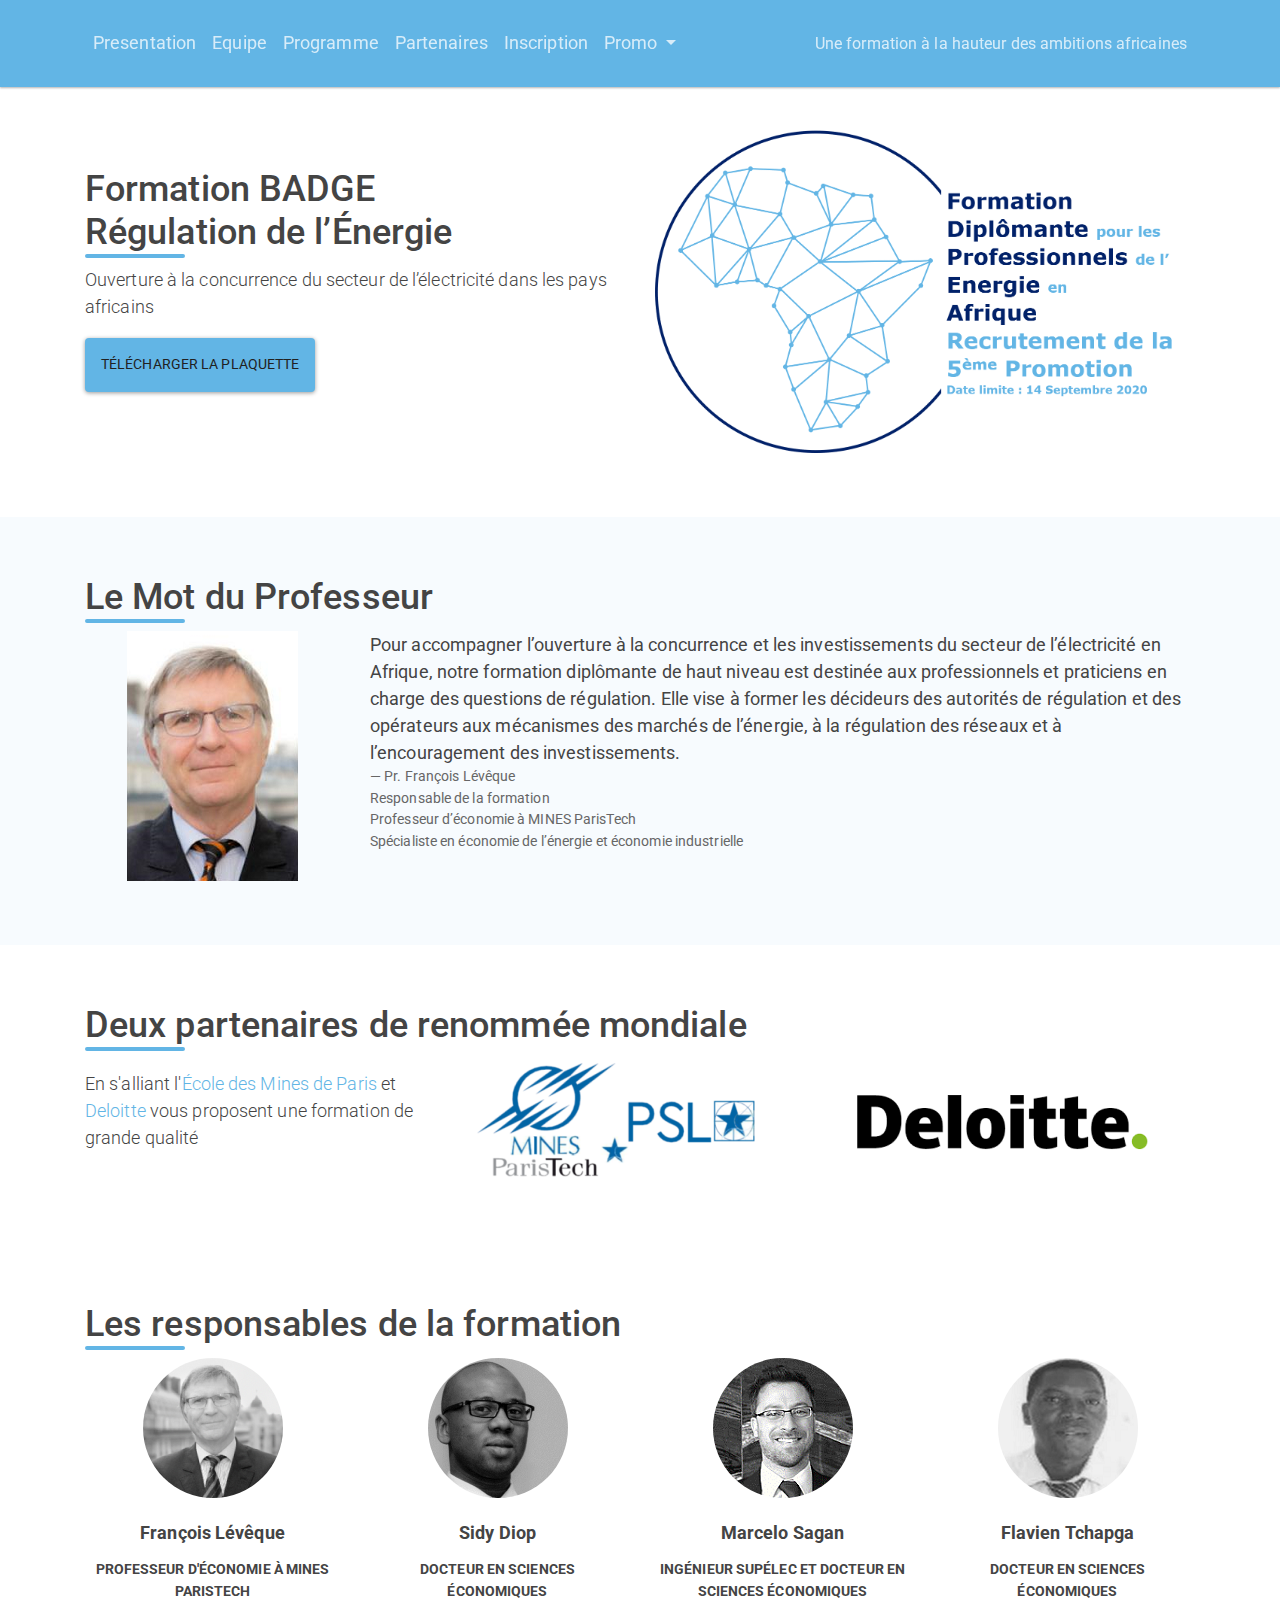
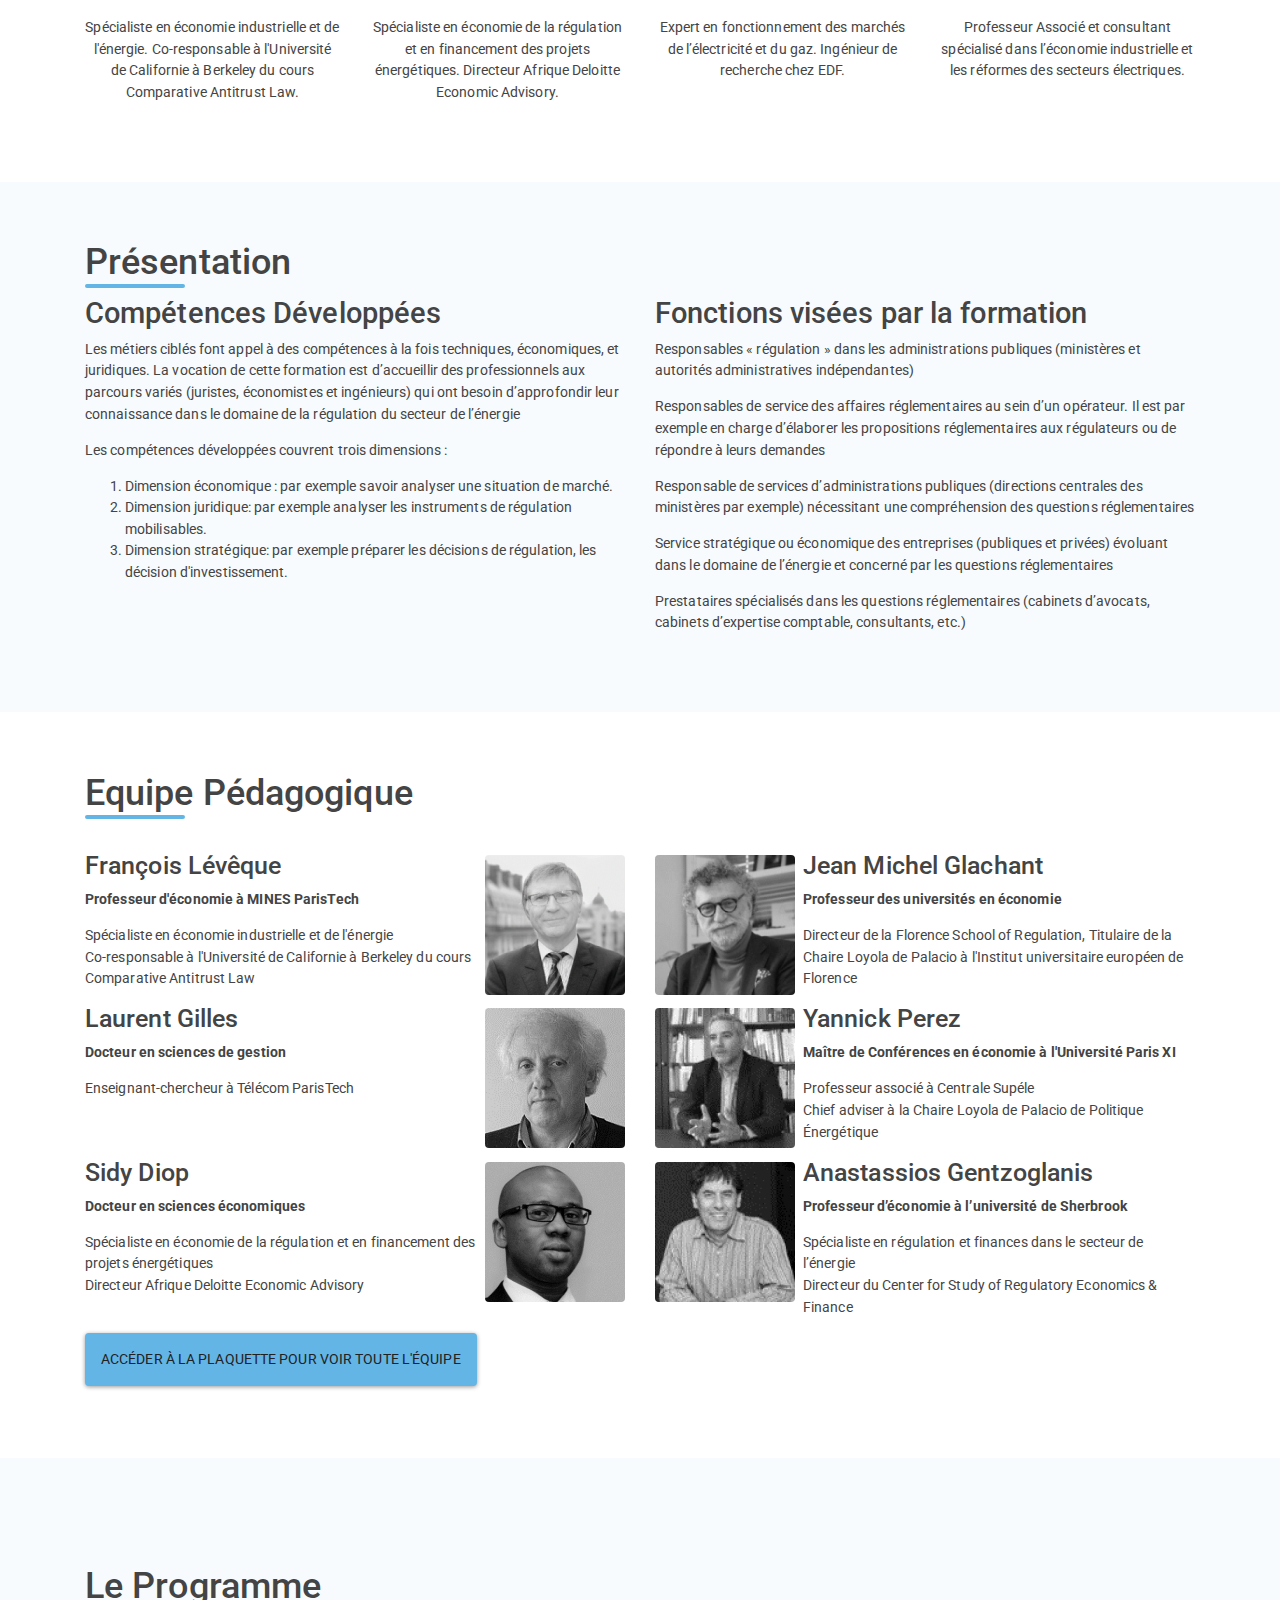
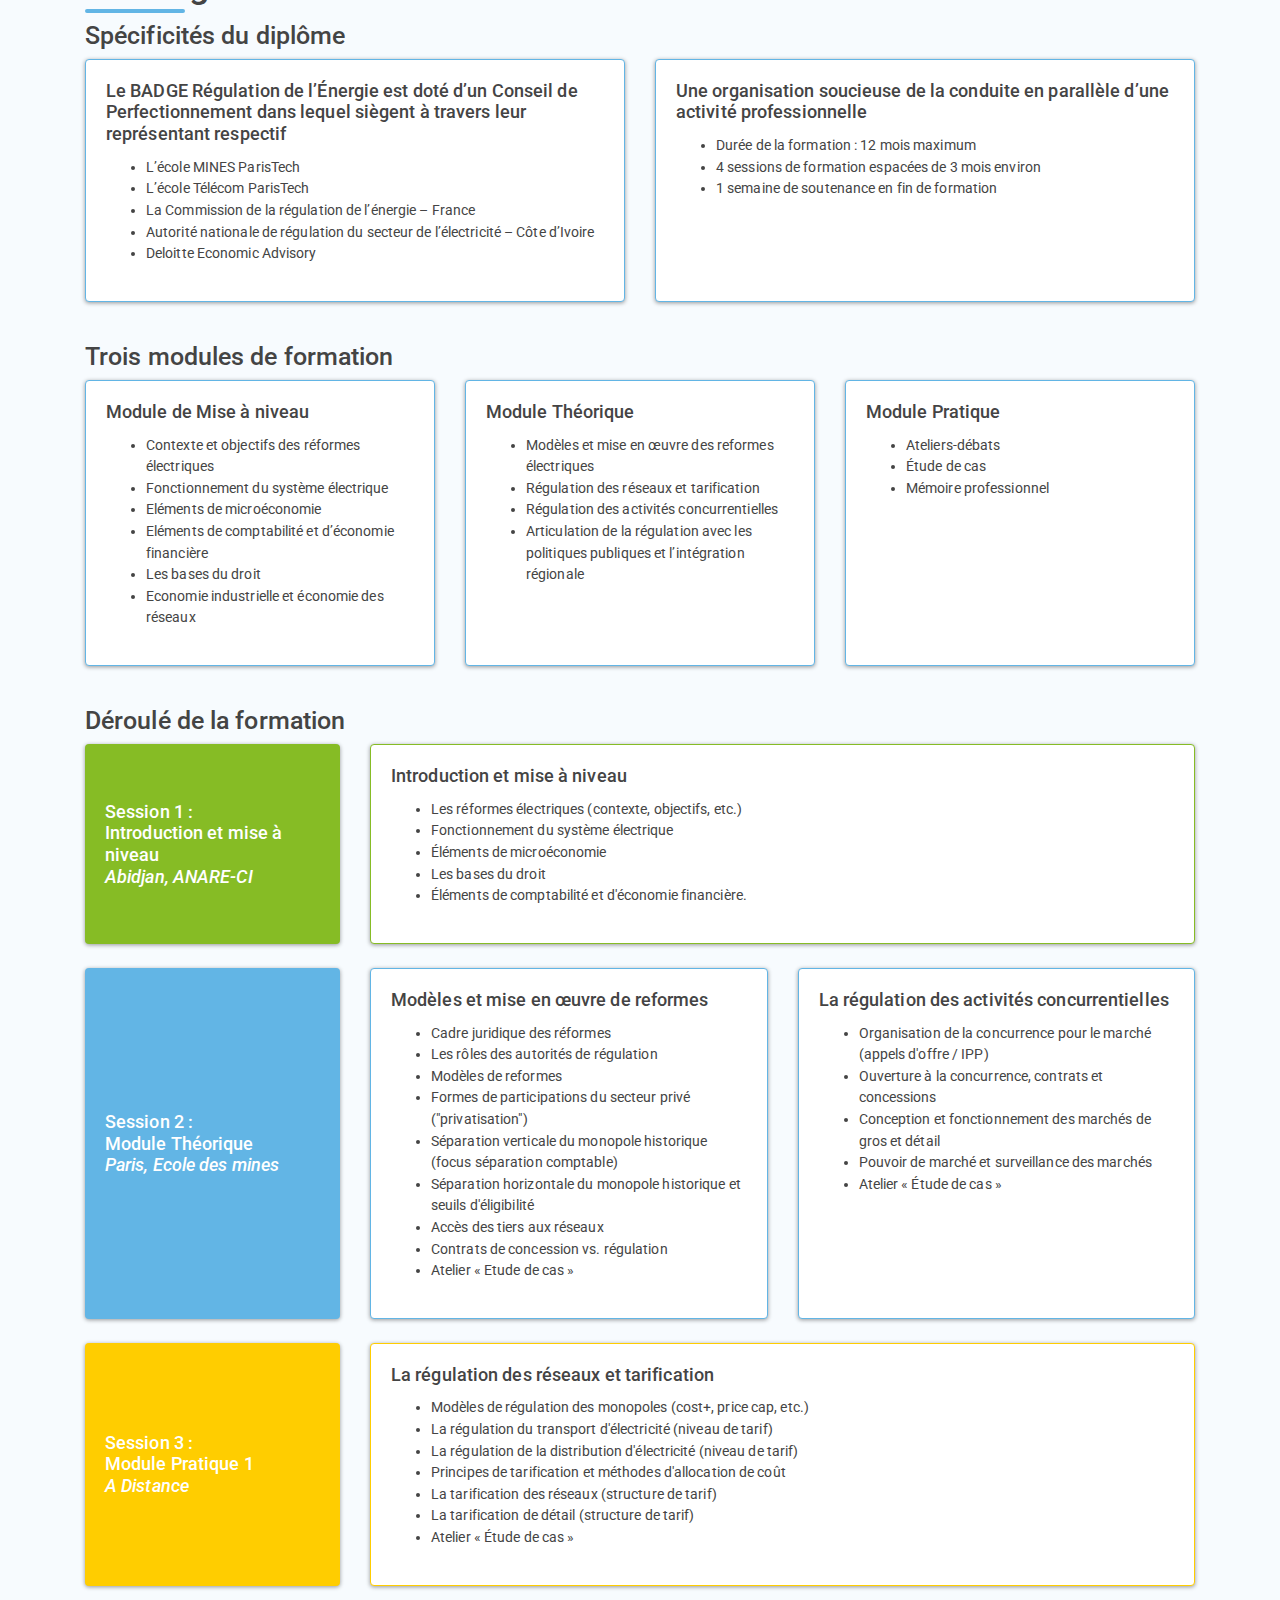
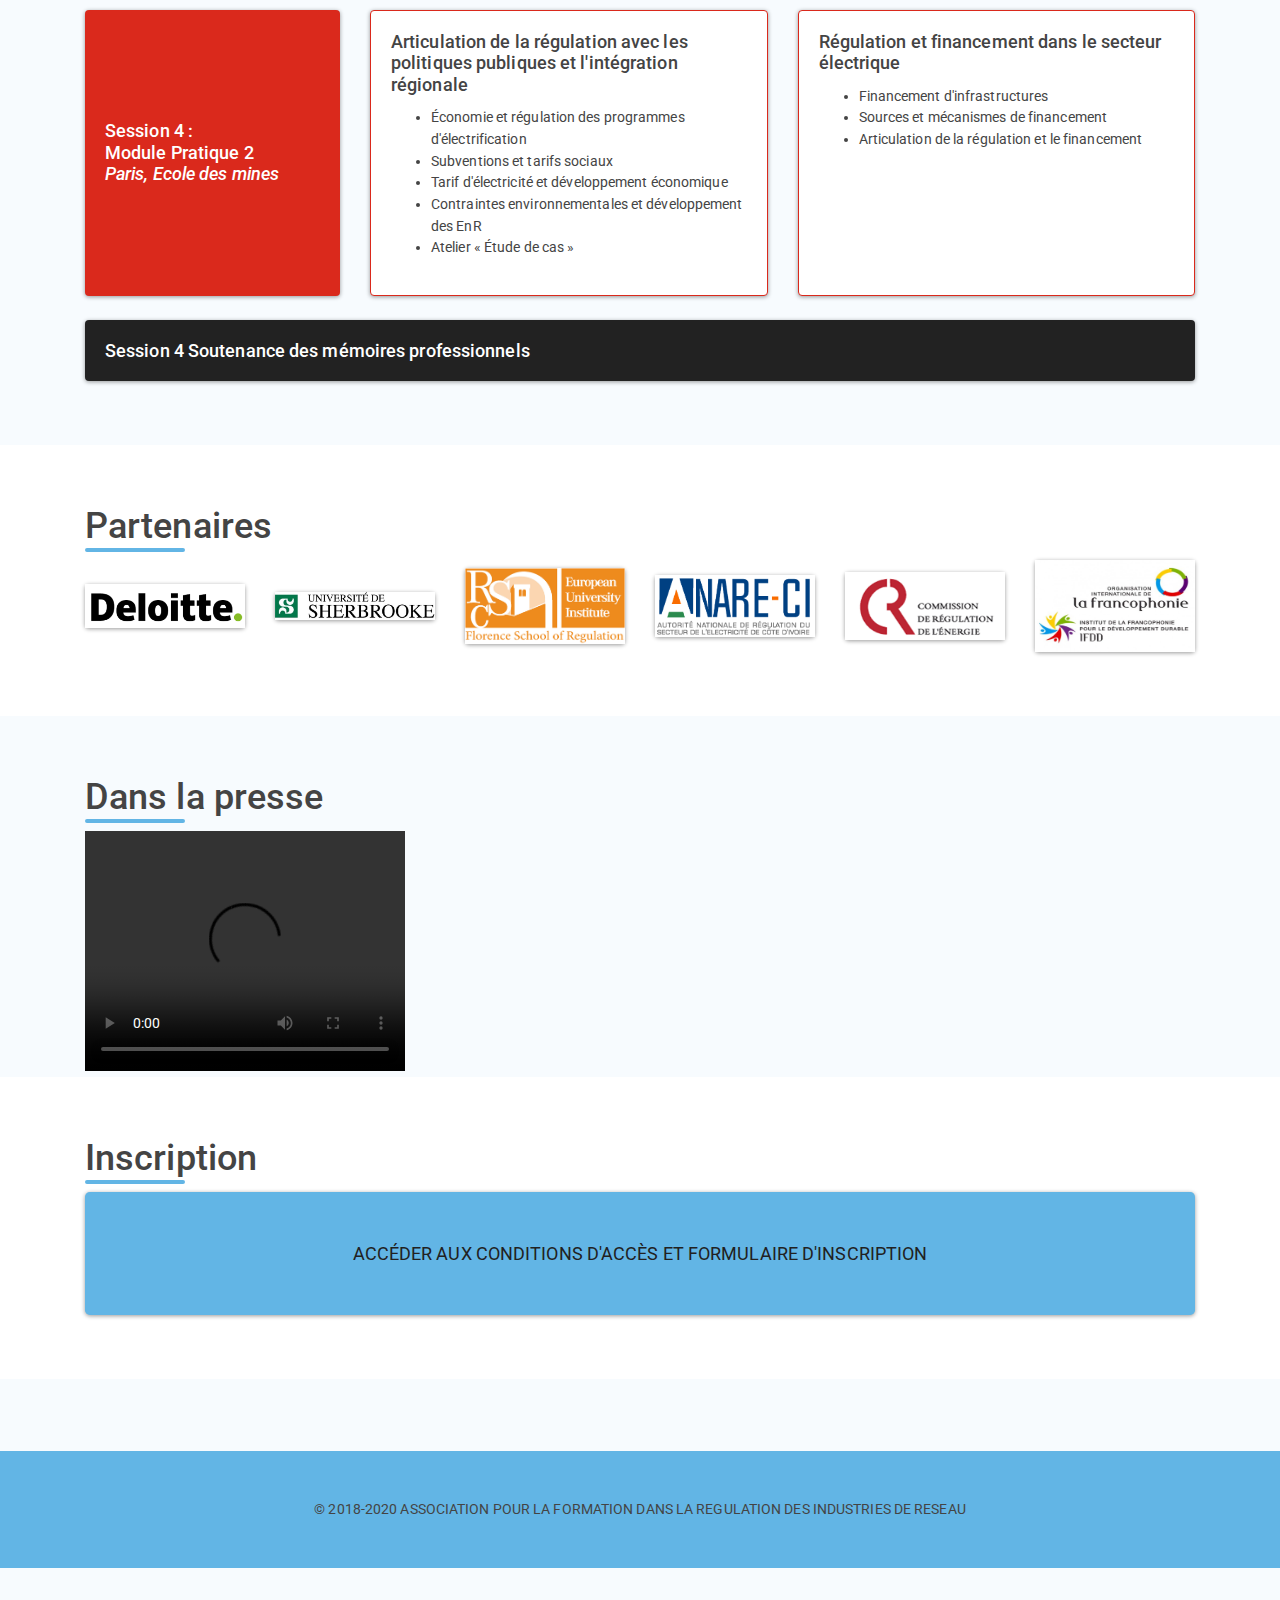
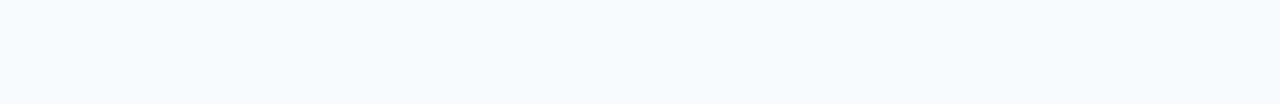
==== commit df02b8cc: "Init linux" ====
--- a/index.html
+++ b/index.html
@@ -1,771 +1,622 @@
-<!DOCTYPE html>
-<html lang="fr">
-	<head>
-		<meta http-equiv="Content-Type" content="text/html; charset=UTF-8">
-		<title>Formation BADGE Régulation de l’Énergie</title>
-		<meta name="viewport" content="width=device-width, initial-scale=1">
-		<meta http-equiv="X-UA-Compatible" content="IE=edge">
-		<link rel="stylesheet" href="bootstrap.css" media="screen">
-		<link rel="stylesheet" href="custom.css">
-	</head>
-	
-	<body>
-
-    	<script type="text/javascript">
-			document.addEventListener("DOMContentLoaded", function(event) { 
-				$(function(){
-					$("#nav-placeholder").load("nav.html");
-				});
-			});
-		</script>
-		<div id="nav-placeholder">
-
-		</div>
-			
-		
-		<section id="title" class="bg-o">
-			<div class="container">
-				<div class="page-header" id="banner">
-					<div class="row vertical-align">
-						<div class="col-lg-6 col-md-7 col-sm-6">
-							<h1>Formation BADGE<br/>Régulation de l’Énergie</h1>
-							<p class="lead">Ouverture à la concurrence du secteur de l’électricité dans les pays africains</p>
-							<p><a class="btn btn-primary" href="doc/Plaquette.pdf" role="button">Télécharger la plaquette</a>
-						</div>
-						<div class="col-lg-6 col-md-5 col-sm-6">
-							<div class="sponsor">
-									<img src="img/FormDipl.png"  alt="Paris"/>
-							</div>
-						</div>
-					</div>
-				</div>
-			</div>
-		</section>
-		<section id="intro" class="bg-e">
-			<div class="container">
-				<div class="bs-docs-section">
-					<div class="row">
-						<div class="col-lg-12">
-							<h1 id="intro">Le Mot du Professeur</h2>
-						</div>
-					</div>
-					<div class="row">
-						<div class="col-lg-3">
-							<div class="bs-component">
-								<img src="img/FLV2.png" class="img-fluid mx-auto d-block" alt="Prof.Leveque"/>
-							</div>
-						</div>
-						<div class="col-lg-9">
-							<div class="bs-component">
-								<blockquote class="blockquote">
-									<p class="mb-0">Pour accompagner l’ouverture à la concurrence et les investissements du secteur de l’électricité en Afrique, notre formation diplômante de haut niveau est destinée aux professionnels et praticiens en charge des questions de régulation. Elle vise à former les décideurs des autorités de régulation et des opérateurs aux mécanismes des marchés de l’énergie, à la régulation des réseaux et à l’encouragement des investissements.
-									</p>
-									<footer class="blockquote-footer">Pr. François Lévêque  <br />Responsable de la formation  <br />
-				Professeur d’économie à MINES ParisTech  <br />
-				Spécialiste en économie de l’énergie et économie industrielle  <br />
-									</footer>
-								</blockquote>
-							</div>
-						</div>
-					</div>
-				</div>
-			</div>
-		</section>
-		<section id="intro" class="bg-o">
-			<div class="container">
-			<div class="bs-docs-section">
-				<div class="row">
-					<div class="col-lg-12">
-						<div class="bs-component">
-							<h1 id="Allinace">
-								Deux partenaires de renommée mondiale
-							</h2>
-						</div>
-					</div>
-				</div>
-				<div class="row vertical-align">
-					<div class="col-lg-4 col-xs-12">
-						<div class="bs-component">
-							<p class="lead">En s'alliant l'<a href="http://www.mines-paristech.fr/Formation/Formation-continue/BADGE/">École des Mines de Paris</a> et <a href="https://www2.deloitte.com/fr/fr/pages/fusions-acquisitions/articles/economic-advisory.html">Deloitte</a> vous proposent une formation de grande qualité</p>
-						</div>
-					</div>
-					<div class="col-lg-4">
-						<div class="bs-component"><a href="http://www.mines-paristech.fr/Formation/Formation-continue/BADGE/">
-							<img src="img/mines_new.png"  class="d-none d-lg-block" alt="Logo des mines de Paris" />
-						</a>
-						</div>
-					</div>
-					<div class="col-lg-4">
-						<div class="bs-component"><a href="https://www2.deloitte.com/fr/fr/pages/fusions-acquisitions/articles/economic-advisory.html">
-							<img src="img/deloitte.png" class="d-none d-lg-block" alt="Logo de Deloitte" /></a>
-						</div>
-					</div>
-				</div>
-			</div>
-		</div>
-		</section>
-
-
-		<section id="EquipePedago" class="bg-o">
-			<div class="container">
-			<div class="bs-docs-section">
-				<div class="row">
-					<div class="col-lg-12">
-						<div class="bs-component">
-							<h1 id="Allinace">
-								Les responsables de la formation
-							</h2>
-						</div>
-					</div>
-				</div>
-		  <!-- Grid row -->
-		  <div class="row text-center">
-
-		    <!-- Grid column -->
-		    <div class="col-lg-3 col-md-6 mb-lg-0 mb-5">
-		      <div class="avatar mx-auto">
-		        <img src="img/FL.png" class="rounded-circle z-depth-1"
-		          alt="Sample avatar">
-		      </div>
-		      <h5 class="font-weight-bold mt-4 mb-3">François Lévêque</h5>
-		      <p class="text-uppercase blue-text"><strong>Professeur d'économie à MINES ParisTech</strong></p>
-		      <p class="grey-text">Spécialiste en économie industrielle et de l'énergie. Co-responsable à l'Université de Californie à Berkeley du cours Comparative Antitrust Law.</p>
-		    </div>
-		    <!-- Grid column -->
-
-		    <!-- Grid column -->
-		    <div class="col-lg-3 col-md-6 mb-lg-0 mb-5">
-		      <div class="avatar mx-auto">
-		        <img src="img/SD.png" class="rounded-circle z-depth-1"
-		          alt="Sample avatar">
-		      </div>
-		      <h5 class="font-weight-bold mt-4 mb-3">Sidy Diop</h5>
-		      <p class="text-uppercase blue-text"><strong>Docteur en sciences économiques</strong></p>
-		      <p class="grey-text">Spécialiste en économie de la régulation et en financement des projets énergétiques. Directeur Afrique Deloitte Economic Advisory.</p>
-		    </div>
-		    <!-- Grid column -->
-
-		    <!-- Grid column -->
-		    <div class="col-lg-3 col-md-6 mb-md-0 mb-5">
-		      <div class="avatar mx-auto">
-		        <img src="img/MC.png" class="rounded-circle z-depth-1"
-		          alt="Sample avatar">
-		      </div>
-		      <h5 class="font-weight-bold mt-4 mb-3">Marcelo Sagan</h5>
-		      <p class="text-uppercase blue-text"><strong>Ingénieur Supélec et docteur en sciences économiques</strong></p>
-		      <p class="grey-text">Expert en fonctionnement des marchés de l’électricité et du gaz. Ingénieur de recherche chez EDF.</p>
-		    </div>
-		    <!-- Grid column -->
-
-		    <!-- Grid column -->
-		    <div class="col-lg-3 col-md-6">
-		      <div class="avatar mx-auto">
-		        <img src="img/FT.png" class="rounded-circle z-depth-1"
-		          alt="Sample avatar">
-		      </div>
-		      <h5 class="font-weight-bold mt-4 mb-3">Flavien Tchapga</h5>
-		      <p class="text-uppercase blue-text"><strong>Docteur en sciences économiques</strong></p>
-		      <p class="grey-text">Professeur Associé et consultant spécialisé dans l’économie industrielle et les réformes des secteurs électriques.</p>
-
-		    </div>
-    <!-- Grid column -->
-
-  </div>
-  <!-- Grid row -->
-</section>
-
-
-		<!-- Présentation -->
-		<section id="pres" class="bg-e">
-			<div class="bs-docs-section">
-				<div class="container">
-				<div class="row">
-					<div class="col-lg-12">
-						<h1 id="Presentation">Présentation</h1>
-					</div>
-				</div>
-				<div class="row">
-					<div class="col-lg-6">
-						<h2>Compétences Développées</h2>
-						<p>Les métiers ciblés font appel à des compétences à la fois techniques, économiques, et juridiques. La vocation de cette formation est d’accueillir des professionnels aux parcours variés (juristes, économistes et ingénieurs) qui ont besoin d’approfondir leur connaissance dans le domaine de la régulation du secteur de l’énergie</p>
-						<p>Les compétences développées couvrent trois dimensions :</p> 
-						<ol>
-							<li>Dimension économique : par exemple savoir analyser une situation de marché. </li>
-							<li>Dimension juridique: par exemple analyser les instruments de régulation mobilisables.</li>
-							<li>Dimension stratégique: par exemple préparer les décisions de régulation, les décision d'investissement.</li>
-						</ol>
-
-					</div>
-					<div class="col-lg-6">
-						<h2>Fonctions visées par la formation</h2>
-						<p>Responsables « régulation » dans les administrations publiques (ministères et autorités administratives indépendantes)</p>
-						<p>Responsables de service des affaires réglementaires au sein d’un opérateur. Il est par exemple en charge d’élaborer les propositions réglementaires aux régulateurs ou de répondre à leurs demandes</p>
-						<p>Responsable de services d’administrations publiques (directions centrales des ministères par exemple) nécessitant une compréhension des questions réglementaires</p>
-						<p>Service stratégique ou économique des entreprises (publiques et privées) évoluant dans le domaine de l’énergie et concerné par les questions réglementaires</p>
-						<p>Prestataires spécialisés dans les questions réglementaires (cabinets d’avocats, cabinets d’expertise comptable, consultants, etc.)</p>
-					</div>
-				</div>
-			</div>
-			</div>
-		</section>
-		<section id="equipe" class="bg-o">
-		<div class="container">
-			<div class="bs-docs-section">
-				<div class="row">
-					<div class="col-lg-12 mb-4">
-						<h1 id="Equipe">Equipe Pédagogique</h1>
-					</div>
-				</div>
-				<div class="row">
-					<div class="col-lg-6">
-						<img src="img/FL.png"  class="mt-1 ml-2 d-inline-block rounded float-right" alt="FL"/>
-						<h3>François Lévêque</h3>
-						<p>
-							<b>Professeur d'économie à MINES ParisTech</b>
-						</p>
-						<p>Spécialiste en économie industrielle et de l'énergie<br/>
-				Co-responsable à l'Université de Californie à Berkeley du cours Comparative Antitrust Law
-						</p> 
-					</div>
-					<div class="col-lg-6">
-						<img src="img/JMG.png" class="mt-1 mr-2 d-inline-block rounded float-left" alt="JMG"/>
-						<h3>Jean Michel Glachant</h3>
-						<p>
-							<b>Professeur des universités en économie</b>
-						</p>
-						<p>Directeur de la Florence School of Regulation, Titulaire de la Chaire Loyola de Palacio à l'Institut universitaire européen de Florence
-						</p> 
-					</div>
-				</div>
-
-				<div class="row">
-					<div class="col-lg-6">
-						<img src="img/LG.png"  class="mt-1 ml-2 d-inline-block rounded float-right" alt="LG" />
-						<h3>Laurent Gilles</h3>
-						<p>
-							<b>Docteur en sciences de gestion</b>
-						</p>
-						<p>Enseignant-chercheur à Télécom ParisTech</p> 
-					</div>
-					<div class="col-lg-6">
-						<img src="img/YP.png" class="mt-1 mr-2 d-inline-block rounded float-left" alt="YP"/>
-						<h3>Yannick Perez</h3>
-						<p>
-							<b>Maître de Conférences en économie à l'Université Paris XI</b>
-						</p>
-						<p>Professeur associé à Centrale Supéle <br/> 
-					Chief adviser à la Chaire Loyola de Palacio de Politique Énergétique
-						</p>
-					</div>
-				</div>
-
-				<div class="row">
-					<div class="col-lg-6">
-						<img src="img/SD.png"  class="mt-1 ml-2 d-inline-block rounded float-right" alt="SD" />
-						<h3>Sidy Diop</h3>
-						<p>
-							<b>Docteur en sciences économiques</b>
-						</p>
-						<p>Spécialiste en économie de la régulation et en financement des projets énergétiques <br/>
-					Directeur Afrique Deloitte Economic Advisory</p> 
-					</div>
-					<div class="col-lg-6">
-						<img src="img/AG.png" class="mt-1 mr-2 d-inline-block rounded float-left" alt="AG"/>
-						<h3>Anastassios Gentzoglanis</h3>
-						<p>
-							<b>Professeur d’économie à l’université de Sherbrook</b>
-						</p>
-						<p>Spécialiste en régulation et finances dans le secteur de l’énergie <br/>
-					Directeur du Center for Study of Regulatory Economics & Finance                                          
-						</p>
-					</div>
-				</div>
-				<div class="collapse" id="EquipeComplet">
-					<div class="row">
-						<div class="col-lg-6">
-							<img src="img/VR.png"  class="mt-1 ml-2 d-inline-block rounded float-right" alt="SD" />
-							<h3>Vincent Rious</h3>
-							<p>
-								<b>Ingénieur Supélec et docteur en sciences économiques</b>
-							</p>
-							<p>	Expert des marchés de l'énergie, Economiste Expert, RTE <br />
-								Conseiller en ingénierie à la chaire de politique énergétique européenne Loyola de Palacio
-							</p> 
-						</div>
-						<div class="col-lg-6">
-							<img src="img/EB.png" class="mt-1 mr-2 d-inline-block rounded float-left" alt="AG"/>
-							<h3>Ernesto Bonafé</h3>
-							<p>
-								<b>Docteur en droit; spécialiste du droit de l'énergie</b>
-							</p>
-							<p>Trade expert<br /> Energy Charter                                          
-							</p>
-						</div>
-					</div>
-					<div class="row">
-						<div class="col-lg-6">
-								<img src="img/LH.png"  class="mt-1 ml-2 d-inline-block rounded float-right" alt="SD" />
-								<h3>Leïla Hubeaut</h3>
-								<p>
-									<b>Avocate spécialisée</b>
-								</p>
-								<p>	Avocate spécialisée dans le conseil en matière de développement de projets, fusions-acquisitions et joint-ventures dans les mines, l'électricité <br />
-									Herbert Smith Freehills, Paris
-								</p> 
-						</div>
-						<div class="col-lg-6">
-							<img src="img/MC.png" class="mt-1 mr-2 d-inline-block rounded float-left" alt="AG"/>
-							<h3>Marcelo Sagan</h3>
-							<p>
-								<b>Ingénieur Supélec et docteur en sciences économiques</b>
-							</p>
-							<p>	Expert en fonctionnement des marchés de l’électricité et du gaz <br />
-								Ingénieur de recherche chez EDF
-							</p>
-						</div>
-					</div>
-					
-
-					<div class="row">
-						<div class="col-lg-6">
-								<img src="img/FT.png"  class="mt-1 ml-2 d-inline-block rounded float-right" alt="SD" />
-								<h3>Flavien Tchapga</h3>
-								<p>
-									<b>Docteur en sciences économiques</b>
-								</p>
-								<p>	Professeur Associé et consultant spécialisé dans l’économie industrielle et les réformes des secteurs électriques
-								</p> 
-						</div>
-						<div class="col-lg-6">
-								<img src="img/SDo.png" class="mt-1 mr-2 d-inline-block rounded float-left" alt="AG"/>
-								<h3>Sébastien Douguet</h3>
-								<p>
-									<b>Ingénieur Diplômé de MINES ParisTech</b>
-								</p>
-								<p>	
-									Consultant Deloitte Economic Advisory spécialisé dans les marchés de l’énergie
-								</p>
-						</div>
-					</div>
-					<h2>Les intervenants de la Commission de Régulation de l’Energie (CRE) en France</h2>
-
-					<div class="row">
-						<div class="col-lg-4">
-								<h3>Antoine DEREUDDRE</h3>
-								<p>
-									<b>Diplômé de l'Ecole Nationale de la Statistique et de l’Administration Economique</b>
-								</p>
-								<p> Chargé de mission au sein du département Transport d’électricité (Direction des Réseaux)
-								</p> 
-						</div>
-						<div class="col-lg-4">
-								<h3>Coline DUBOURG</h3>
-								<p>
-									<b>Diplômée de l'Ecole Nationale Supérieure des Mines de Paris</b>
-								</p>
-								<p>	
-									Chargée de mission au sein du département Tarification et Concurrence (Direction du développement des marchés et de la transition énergétique)
-								</p>
-						</div>
-						<div class="col-lg-4">
-								<h3>Julien VINCEROT</h3>
-								<p>
-									<b>Diplômé de l'Ecole Supérieure de Commerce de Rouen avec une spécialisation en finance</b>
-								</p>
-								<p>
-									Chef du département Affaires financières
-								</p> 
-						</div>
-					</div><
-
-					<div class="row">
-						<div class="col-lg-4">
-								<h3>Adrien THIRION</h3>
-								<p>
-									<b>Diplômé de l'Ecole Nationale Supérieure des Mines de Paris</b>
-								</p>
-								<p> 
-									Chef du département Dispositifs de soutien aux énergies renouvelables et aux consommateurs (Direction du développement des marchés et de la transition énergétique)
-								</p> 
-						</div>
-						<div class="col-lg-4">
-								<h3>Jean Baptiste BOYER</h3>
-								<p>
-									<b>Diplômé de l'Ecole Nationale Supérieure de Rennes et docteur en mathématiques</b>
-								</p>
-								<p>	
-									Chargé de mission au sein du département Tarification et Concurrence (Direction du développement des marchés et de la transition énergétique)
-								</p>
-						</div>
-						<div class="col-lg-4">
-								<h3>Benoît ESNAULT</h3>
-								<p>
-									<b>Docteur en économie</b>
-								</p>
-								<p>
-									Chef du département interconnexions et affaires européennes à la Commission de Régulation de l'Energie. Il est fortement impliqué dans les actions de coopération de la CRE
-								</p> 
-						</div>
-					</div>
-
-					<div class="row">
-						<div class="col-lg-3">
-								<h3>Charles VERHAEGHE</h3>
-								<p>
-									<b>Diplômé de l’école nationale des ponts et chaussées</b>
-								</p>
-								<p> 
-									Chef du département transport d'électricité
-								</p> 
-						</div>
-						<div class="col-lg-3">
-								<h3>Andy CONTESSO </h3>
-								<p>
-									<b>Master Contentieux Public et Droit de l'environnement</b>
-								</p>
-								<p>	
-									Chef du département Contentieux, Direction juridique
-								</p>
-						</div>
-						<div class="col-lg-3">
-								<h3>Basile NICOLSKY</h3>
-								<p>
-									<b>Diplômé de Grenoble INP - Ense³, Titulaire du Master 2 Techniques, Sciences et Décisions </b>
-								</p>
-								<p>
-									Chargé de mission
-								</p> 
-						</div>
-						<div class="col-lg-3">
-								<h3>Thomas OILI </h3>
-								<p>
-									<b>Diplômé de Grenoble INP, Master Techniques, Sciences et Décisions</b>
-								</p>
-								<p>
-									Chargé de mission à la direction des affaires financières et de la surveillance des marchés de gros
-								</p> 
-						</div>
-					</div>
-
-
-				</div>
-				
-				<div class="row">
-					<div class="col-lg-12">
-						<h4>
-							<a class="btn btn-primary" data-toggle="collapse" href="#EquipeComplet" role="button" aria-expanded="false" aria-controls="collapseExample">
-								Voir toute l'équipe pédagogique
-						</a>
-						</h4>
-					</div>
-				</div>
-			</div>
-			</div>	
-		</section>
-
-
-		<section id="programme" class="bg-e">
-			<div class="container">
-			<div class="bs-docs-section">
-				<div class="row">
-					<div class="col-lg-12 mt-5">
-						<h1 id="Programme">Le Programme</h1>
-					</div>
-				</div>
-				<div class="row">
-					<div class="col-lg-12">
-						<h3>Spécificités du diplôme</h3>
-					</div>
-				</div>
-				<div class="row ">
-					<div class="col-md">
-						<div class="card h-100 border-primary">
-							<div class="card-body">
-								<h5 class="card-title">Le BADGE Régulation de l’Énergie est doté d’un Conseil de Perfectionnement  dans lequel siègent à travers leur représentant respectif</h5>
-								<ul>
-									<li>L’école MINES ParisTech</li>
-									<li>L’école Télécom ParisTech</li>
-									<li>La Commission de la régulation de l’énergie – France</li>
-									<li>Autorité nationale de régulation du secteur de l’électricité – 	Côte d’Ivoire</li>
-									<li>Deloitte Economic Advisory</li>
-								</ul>
-							</div>
-						</div>
-					</div>
-					<div class="col-md">
-						<div class="card h-100 border-primary">
-							<div class="card-body">
-								<h5 class="card-title">Une organisation soucieuse de la conduite en parallèle d’une activité professionnelle</h5>
-								<ul>
-									<li>Durée de la formation : 12 mois maximum</li>
-									<li>4 sessions de formation espacées de 3 mois environ</li>
-									<li>1 semaine de soutenance en fin de formation</li>
-								</ul>
-							</div>
-						</div>
-					</div>
-				</div>
-				
-				<div class="row mt-3">
-					<div class="col-lg-12 mt-4">
-						<h3>Trois modules de formation</h3>
-					</div>
-				</div>
-
-				<div class="row">
-					<div class="col-md">
-						<div class="card h-100 border-primary">
-							<div class="card-body">
-								<h5 class="card-title">Module de Mise à niveau</h5>
-								<ul>
-									<li>Contexte et objectifs des réformes électriques</li>
-									<li>Fonctionnement du système électrique</li>
-									<li>Eléments de microéconomie</li>
-									<li>Eléments de comptabilité et d’économie financière</li>
-									<li>Les bases du droit</li>
-									<li>Economie industrielle et économie des réseaux</li>
-								</ul>
-							</div>
-						</div>
-					</div>
-					<div class="col-md">
-						<div class="card h-100 border-primary">
-							<div class="card-body">
-								<h5 class="card-title">Module Théorique</h5>
-								<ul>
-									<li>Modèles et mise en œuvre des reformes électriques </li>
-									<li>Régulation des réseaux et tarification</li>
-									<li>Régulation des activités concurrentielles</li>
-									<li>Articulation de la régulation avec les politiques publiques et 	l’intégration régionale</li>
-								</ul>
-							</div>
-						</div>
-					</div>
-					<div class="col-md">
-						<div class="card h-100 border-primary">
-							<div class="card-body">
-								<h5 class="card-title">Module Pratique</h5>
-								<ul>
-									<li>Ateliers-débats</li>
-									<li>Étude de cas</li>
-									<li>Mémoire professionnel</li>
-								</ul>
-							</div>
-						</div>
-					</div>
-				</div>
-			</div>
-			<div class="row mt-3">
-				<div class="col-lg-12 mt-4">
-					<h3>Déroulé de la formation</h3>
-				</div>
-			</div>
-			<div class="row">
-				<div class="col-md-3">
-					<div class="card h-100 text-white bg-success">
-						<div class="card-body vertical-align">
-							<h5 class="card-text">Session 1 : <br />Introduction et mise à niveau<br /><em>Abidjan, ANARE-CI</em></h5>
-						</div>
-					</div>
-				</div>
-				<div class="col-md">
-					<div class="card h-100 border-success">
-						<div class="card-body">
-							<h5 class="card-title">Introduction et mise à niveau</h5>
-							<ul>
-								<li>Les réformes électriques (contexte, objectifs, etc.)</li>
-								<li>Fonctionnement du système électrique</li>
-								<li>Éléments de microéconomie</li>
-								<li>Les bases du droit</li>
-								<li>Éléments de comptabilité et d'économie financière.</li>
-							</ul>
-						</div>
-					</div>
-				</div>
-			</div>
-
-			<div class="row mt-4">
-				<div class="col-md-3">
-					<div class="card h-100 text-white bg-info">
-						<div class="card-body vertical-align">
-							<h5 class="card-text">Session 2 : <br />Module Théorique
-								<br /><em>Paris, Ecole des mines</em></h5>
-						</div>
-					</div>
-				</div>
-				<div class="col-md">
-					<div class="card h-100 border-info">
-						<div class="card-body">
-							<h5 class="card-title">Modèles et mise en œuvre de reformes</h5>
-
-							<ul>
-								<li>Cadre juridique des réformes</li>
-								<li>Les rôles des autorités de régulation</li>
-								<li>Modèles de reformes</li>
-								<li>Formes de participations du secteur privé ("privatisation")</li>
-								<li>Séparation verticale du monopole historique (focus séparation comptable)</li>
-								<li>Séparation horizontale du monopole historique et seuils d'éligibilité</li>
-								<li>Accès des tiers aux réseaux</li>
-								<li>Contrats de concession vs. régulation</li>
-								<li>Atelier « Etude de cas »</li>
-							</ul>
-
-						</div>
-					</div>
-				</div>
-
-				<div class="col-md">
-					<div class="card h-100 border-info">
-						<div class="card-body">
-							<h5 class="card-title">La régulation des activités concurrentielles</h5>
-
-							<ul>
-								<li>Organisation de la concurrence pour le marché (appels d'offre / IPP)</li>
-								<li>Ouverture à la concurrence, contrats et concessions</li>
-								<li>Conception et fonctionnement des marchés de gros et détail</li>
-								<li>Pouvoir de marché et surveillance des marchés</li>
-								<li>Atelier « Étude de cas »</li>
-							</ul>
-
-						</div>
-					</div>
-				</div>
-
-
-			</div>
-
-
-			<div class="row mt-4">
-				<div class="col-md-3">
-					<div class="card h-100 text-white bg-warning ">
-						<div class="card-body vertical-align">
-							<h5 class="card-text">Session 3 : <br />Module Pratique
-							<br /><em>Paris, Ecole des mines</em></h5>
-						</div>
-					</div>
-				</div>
-				<div class="col-md">
-					<div class="card h-100 border-warning ">
-						<div class="card-body">
-							<h5 class="card-title">La régulation des réseaux et tarification</h5>
-
-							<ul>
-								<li>Modèles de régulation des monopoles (cost+, price cap, etc.)</li>
-								<li>La régulation du transport d'électricité (niveau de tarif)</li>
-								<li>La régulation de la distribution d'électricité (niveau de tarif)</li>
-								<li>Principes de tarification et méthodes d'allocation de coût</li>
-								<li>La tarification des réseaux (structure de tarif)</li>
-								<li>La tarification de détail (structure de tarif)</li>
-								<li>Atelier « Étude de cas »</li>
-							</ul>
-
-						</div>
-					</div>
-				</div>
-
-				<div class="col-md">
-					<div class="card h-100 border-warning ">
-						<div class="card-body">
-							<h5 class="card-title">Articulation de la régulation avec les politiques publiques et l'intégration régionale</h5>
-
-							<ul>
-								<li>Économie et régulation des programmes d'électrification</li>
-								<li>Subventions et tarifs sociaux</li>
-								<li>Tarif d'électricité et développement économique</li>
-								<li>Contraintes environnementales et développement des EnR</li>
-								<li>Atelier « Étude de cas »</li>
-							</ul>
-
-						</div>
-					</div>
-				</div>
-
-				<div class="col-md">
-					<div class="card h-100 border-warning ">
-						<div class="card-body">
-							<h5 class="card-title">Régulation et financement dans le secteur électrique</h5>
-
-							<ul>
-								<li>Financement d'infrastructures</li>
-								<li>Sources et mécanismes de financement</li>
-								<li>Articulation de la régulation et le financement</li>
-							</ul>
-
-						</div>
-					</div>
-				</div>
-
-			</div>
-
-			<div class="row mt-4">
-				<div class="col-md">
-					<div class="card h-100 text-white bg-dark">
-						<div class="card-body vertical-align">
-							<h5 class="card-text">Session 4 Soutenance des mémoires professionnels</h5>
-						</div>
-					</div>
-				</div>
-			</div>
-			</div>
-		</section>
-
-		<section id="Partenaires" class="bg-o">
-			<div class="container">
-			<div class="bs-docs-section" >
-				<div class="row">
-					<div class="col-lg-12">
-						<h1 id="Partenaires">Partenaires</h1>
-					</div>
-				</div>
-
-				<div class="card-deck vertical-align">
-					<div class="card">
-						<img class="card-img-top" src="img/deloitte.png" alt="Card image cap" />
-					</div>
-					<div class="card">
-						<img class="card-img-top" src="img/Sherbrook.jpg" alt="Card image cap" />
-					</div>
-					<div class="card">
-						<img class="card-img-top" src="img/FSR.png" alt="Card image cap" />
-					</div>
-					<div class="card">
-						<img class="card-img-top" src="img/Anare.png" alt="Card image cap" />
-					</div>
-					<div class="card">
-						<img class="card-img-top" src="img/CRE.png" alt="Card image cap" />
-					</div>
-					<div class="card">
-						<img class="card-img-top" src="img/IFDD.png" alt="Card image cap" />
-					</div>
-				</div>
-			</div>
-			</div>
-		</section>
-		<section id="Inscription" class="bg-e">
-			<div class="container">
-			<div class="bs-docs-section">
-				<div class="row mt-5">
-					<div class="col-lg-12">
-						<h1 id="Inscription">Inscription</h1>
-						<button type="button" onclick="location.href='doc/Formulaire_candidature.pdf'" class="btn btn-primary btn-lg btn-block p-5">Acceder aux conditions d'accès et formulaire d'inscription</button>
-					</div>
-				</div>
-			</div>
-		</div>	
-		</section>
-		<section id="footer" class="bg-primary">
-				<div class="container">
-				<div class="bs-docs-section">
-					<div class="row mt-5">
-							<div class="col-lg-12 mt-5 mb-5 text-center">
-									© 2018 ASSOCIATION POUR LA FORMATION DANS LA REGULATION DES INDUSTRIES DE RESEAU
-									</div>
-					</div>
-				</div>
-			</div>	
-		</section>
-	<script src="jquery.min.js"></script>
-    <script src="popper.min.js" ></script>
-    <script src="bootstrap.min.js" ></script>
-	</body>
+<!DOCTYPE html>
+<html lang="fr">
+	<head>
+		<meta http-equiv="Content-Type" content="text/html; charset=UTF-8">
+		<title>Formation BADGE Régulation de l’Énergie</title>
+		<meta name="viewport" content="width=device-width, initial-scale=1">
+		<meta http-equiv="X-UA-Compatible" content="IE=edge">
+		<link rel="stylesheet" href="bootstrap.css" media="screen">
+		<link rel="stylesheet" href="custom.css">
+		<script src="jquery.min.js"></script>
+		<script src="popper.min.js"></script>
+		<script src="bootstrap.min.js"></script>
+		<script>
+			var shiftWindow = function() { scrollBy(0, -100) };
+			window.addEventListener("hashchange", shiftWindow);
+			function load() { if (window.location.hash) shiftWindow(); }
+		</script>
+
+		<script> 
+			$(function(){
+				$("#navB").load("static/nav.html"); 
+			});
+			
+			$(function(){
+				$("#foot").load("static/footer.html"); 
+			});
+		</script>
+	</head>
+	<body>
+		<div id="navB"></div>
+		<section id="title" class="bg-o">
+			<div class="container">
+				<div class="page-header" id="banner">
+					<div class="row vertical-align">
+						<div class="col-lg-6 col-md-7 col-sm-6">
+							<h1>Formation BADGE<br/>Régulation de l’Énergie</h1>
+							<p class="lead">Ouverture à la concurrence du secteur de l’électricité dans les pays africains</p>
+							<p><a class="btn btn-primary" href="doc/Plaquette.pdf" role="button">Télécharger la plaquette</a>
+						</div>
+						<div class="col-lg-6 col-md-5 col-sm-6">
+							<div class="sponsor">
+									<img src="img/FormDipl.png" class="w-80" alt="Paris"/>
+							</div>
+						</div>
+					</div>
+				</div>
+			</div>
+		</section>
+		<section id="intro" class="bg-e">
+			<div class="container">
+				<div class="bs-docs-section">
+					<div class="row">
+						<div class="col-lg-12">
+							<h1 id="intro">Le Mot du Professeur</h2>
+						</div>
+					</div>
+					<div class="row">
+						<div class="col-lg-3">
+							<div class="bs-component">
+								<img src="img/FLV2.png" class="img-fluid mx-auto d-block" alt="Prof.Leveque"/>
+							</div>
+						</div>
+						<div class="col-lg-9">
+							<div class="bs-component">
+								<blockquote class="blockquote">
+									<p class="mb-0">Pour accompagner l’ouverture à la concurrence et les investissements du secteur de l’électricité en Afrique, notre formation diplômante de haut niveau est destinée aux professionnels et praticiens en charge des questions de régulation. Elle vise à former les décideurs des autorités de régulation et des opérateurs aux mécanismes des marchés de l’énergie, à la régulation des réseaux et à l’encouragement des investissements.
+									</p>
+									<footer class="blockquote-footer">Pr. François Lévêque  <br />Responsable de la formation  <br />
+				Professeur d’économie à MINES ParisTech  <br />
+				Spécialiste en économie de l’énergie et économie industrielle  <br />
+									</footer>
+								</blockquote>
+							</div>
+						</div>
+					</div>
+				</div>
+			</div>
+		</section>
+		<section id="intro" class="bg-o">
+			<div class="container">
+			<div class="bs-docs-section">
+				<div class="row">
+					<div class="col-lg-12">
+						<div class="bs-component">
+							<h1 id="Allinace">
+								Deux partenaires de renommée mondiale
+							</h2>
+						</div>
+					</div>
+				</div>
+				<div class="row vertical-align">
+					<div class="col-4">
+						<div class="bs-component">
+							<p class="lead">En s'alliant l'<a href="http://www.mines-paristech.fr/Formation/Formation-continue/BADGE/">École des Mines de Paris</a> et <a href="https://www2.deloitte.com/fr/fr/pages/fusions-acquisitions/articles/economic-advisory.html">Deloitte</a> vous proposent une formation de grande qualité</p>
+						</div>
+					</div>
+					<div class="col-4">
+						<div class="bs-component"><a href="http://www.mines-paristech.fr/Formation/Formation-continue/BADGE/">
+							<img src="img/mines_new.png"  class="d-none d-lg-block" alt="Logo des mines de Paris" />
+						</a>
+						</div>
+					</div>
+					<div class="col-4">
+						<div class="bs-component"><a href="https://www2.deloitte.com/fr/fr/pages/fusions-acquisitions/articles/economic-advisory.html">
+							<img src="img/deloitte.png" class="d-none d-lg-block" alt="Logo de Deloitte" /></a>
+						</div>
+					</div>
+				</div>
+			</div>
+		</div>
+		</section>
+
+
+		<section id="EquipePedago" class="bg-o">
+			<div class="container">
+			<div class="bs-docs-section">
+				<div class="row">
+					<div class="col-lg-12">
+						<div class="bs-component">
+							<h1 id="Allinace">
+								Les responsables de la formation
+							</h2>
+						</div>
+					</div>
+				</div>
+		  <!-- Grid row -->
+		  <div class="row text-center">
+
+		    <!-- Grid column -->
+		    <div class="col-lg-3 col-md-6 mb-lg-0 mb-5">
+		      <div class="avatar mx-auto">
+		        <img src="img/FL.png" class="rounded-circle z-depth-1"
+		          alt="Sample avatar">
+		      </div>
+		      <h5 class="font-weight-bold mt-4 mb-3">François Lévêque</h5>
+		      <p class="text-uppercase blue-text"><strong>Professeur d'économie à MINES ParisTech</strong></p>
+		      <p class="grey-text">Spécialiste en économie industrielle et de l'énergie. Co-responsable à l'Université de Californie à Berkeley du cours Comparative Antitrust Law.</p>
+		    </div>
+		    <!-- Grid column -->
+
+		    <!-- Grid column -->
+		    <div class="col-lg-3 col-md-6 mb-lg-0 mb-5">
+		      <div class="avatar mx-auto">
+		        <img src="img/SD.png" class="rounded-circle z-depth-1"
+		          alt="Sample avatar">
+		      </div>
+		      <h5 class="font-weight-bold mt-4 mb-3">Sidy Diop</h5>
+		      <p class="text-uppercase blue-text"><strong>Docteur en sciences économiques</strong></p>
+		      <p class="grey-text">Spécialiste en économie de la régulation et en financement des projets énergétiques. Directeur Afrique Deloitte Economic Advisory.</p>
+		    </div>
+		    <!-- Grid column -->
+
+		    <!-- Grid column -->
+		    <div class="col-lg-3 col-md-6 mb-md-0 mb-5">
+		      <div class="avatar mx-auto">
+		        <img src="img/MC.png" class="rounded-circle z-depth-1"
+		          alt="Sample avatar">
+		      </div>
+		      <h5 class="font-weight-bold mt-4 mb-3">Marcelo Sagan</h5>
+		      <p class="text-uppercase blue-text"><strong>Ingénieur Supélec et docteur en sciences économiques</strong></p>
+		      <p class="grey-text">Expert en fonctionnement des marchés de l’électricité et du gaz. Ingénieur de recherche chez EDF.</p>
+		    </div>
+		    <!-- Grid column -->
+
+		    <!-- Grid column -->
+		    <div class="col-lg-3 col-md-6">
+		      <div class="avatar mx-auto">
+		        <img src="img/FT.png" class="rounded-circle z-depth-1"
+		          alt="Sample avatar">
+		      </div>
+		      <h5 class="font-weight-bold mt-4 mb-3">Flavien Tchapga</h5>
+		      <p class="text-uppercase blue-text"><strong>Docteur en sciences économiques</strong></p>
+		      <p class="grey-text">Professeur Associé et consultant spécialisé dans l’économie industrielle et les réformes des secteurs électriques.</p>
+
+		    </div>
+    <!-- Grid column -->
+
+  </div>
+  <!-- Grid row -->
+
+</section>
+
+
+		<!-- Présentation -->
+		<section id="pres" class="bg-e">
+			<div class="bs-docs-section">
+				<div class="container">
+				<div class="row">
+					<div class="col-lg-12">
+						<h1 id="Presentation">Présentation</h1>
+					</div>
+				</div>
+				<div class="row">
+					<div class="col-lg-6">
+						<h2>Compétences Développées</h2>
+						<p>Les métiers ciblés font appel à des compétences à la fois techniques, économiques, et juridiques. La vocation de cette formation est d’accueillir des professionnels aux parcours variés (juristes, économistes et ingénieurs) qui ont besoin d’approfondir leur connaissance dans le domaine de la régulation du secteur de l’énergie</p>
+						<p>Les compétences développées couvrent trois dimensions :</p> 
+						<ol>
+							<li>Dimension économique : par exemple savoir analyser une situation de marché. </li>
+							<li>Dimension juridique: par exemple analyser les instruments de régulation mobilisables.</li>
+							<li>Dimension stratégique: par exemple préparer les décisions de régulation, les décision d'investissement.</li>
+						</ol>
+
+					</div>
+					<div class="col-lg-6">
+						<h2>Fonctions visées par la formation</h2>
+						<p>Responsables « régulation » dans les administrations publiques (ministères et autorités administratives indépendantes)</p>
+						<p>Responsables de service des affaires réglementaires au sein d’un opérateur. Il est par exemple en charge d’élaborer les propositions réglementaires aux régulateurs ou de répondre à leurs demandes</p>
+						<p>Responsable de services d’administrations publiques (directions centrales des ministères par exemple) nécessitant une compréhension des questions réglementaires</p>
+						<p>Service stratégique ou économique des entreprises (publiques et privées) évoluant dans le domaine de l’énergie et concerné par les questions réglementaires</p>
+						<p>Prestataires spécialisés dans les questions réglementaires (cabinets d’avocats, cabinets d’expertise comptable, consultants, etc.)</p>
+					</div>
+				</div>
+			</div>
+			</div>
+		</section>
+		<section id="equipe" class="bg-o">
+		<div class="container">
+			<div class="bs-docs-section">
+				<div class="row">
+					<div class="col-lg-12 mb-4">
+						<h1 id="Equipe">Equipe Pédagogique</h1>
+					</div>
+				</div>
+				<div class="row">
+					<div class="col-lg-6">
+						<img src="img/FL.png"  class="mt-1 ml-2 d-inline-block rounded float-right" alt="FL"/>
+						<h3>François Lévêque</h3>
+						<p>
+							<b>Professeur d'économie à MINES ParisTech</b>
+						</p>
+						<p>Spécialiste en économie industrielle et de l'énergie<br/>
+				Co-responsable à l'Université de Californie à Berkeley du cours Comparative Antitrust Law
+						</p> 
+					</div>
+					<div class="col-lg-6">
+						<img src="img/JMG.png" class="mt-1 mr-2 d-inline-block rounded float-left" alt="JMG"/>
+						<h3>Jean Michel Glachant</h3>
+						<p>
+							<b>Professeur des universités en économie</b>
+						</p>
+						<p>Directeur de la Florence School of Regulation, Titulaire de la Chaire Loyola de Palacio à l'Institut universitaire européen de Florence
+						</p> 
+					</div>
+				</div>
+
+				<div class="row">
+					<div class="col-lg-6">
+						<img src="img/LG.png"  class="mt-1 ml-2 d-inline-block rounded float-right" alt="LG" />
+						<h3>Laurent Gilles</h3>
+						<p>
+							<b>Docteur en sciences de gestion</b>
+						</p>
+						<p>Enseignant-chercheur à Télécom ParisTech</p> 
+					</div>
+					<div class="col-lg-6">
+						<img src="img/YP.png" class="mt-1 mr-2 d-inline-block rounded float-left" alt="YP"/>
+						<h3>Yannick Perez</h3>
+						<p>
+							<b>Maître de Conférences en économie à l'Université Paris XI</b>
+						</p>
+						<p>Professeur associé à Centrale Supéle <br/> 
+					Chief adviser à la Chaire Loyola de Palacio de Politique Énergétique
+						</p>
+					</div>
+				</div>
+
+				<div class="row">
+					<div class="col-lg-6">
+						<img src="img/SD.png"  class="mt-1 ml-2 d-inline-block rounded float-right" alt="SD" />
+						<h3>Sidy Diop</h3>
+						<p>
+							<b>Docteur en sciences économiques</b>
+						</p>
+						<p>Spécialiste en économie de la régulation et en financement des projets énergétiques <br/>
+					Directeur Afrique Deloitte Economic Advisory</p> 
+					</div>
+					<div class="col-lg-6">
+						<img src="img/AG.png" class="mt-1 mr-2 d-inline-block rounded float-left" alt="AG"/>
+						<h3>Anastassios Gentzoglanis</h3>
+						<p>
+							<b>Professeur d’économie à l’université de Sherbrook</b>
+						</p>
+						<p>Spécialiste en régulation et finances dans le secteur de l’énergie <br/>
+					Directeur du Center for Study of Regulatory Economics & Finance                                          
+						</p>
+					</div>
+				</div>
+				
+				<div class="row">
+					<div class="col-lg-12">
+						<h4>
+							<a class="btn btn-primary" role="button" href="doc/Plaquette.pdf">
+								Accéder à la plaquette pour voir toute l'équipe
+						</a>
+						</h4>
+					</div>
+				</div>
+			</div>
+			</div>	
+		</section>
+
+
+		<section id="programme" class="bg-e">
+			<div class="container">
+			<div class="bs-docs-section">
+				<div class="row">
+					<div class="col-lg-12 mt-5">
+						<h1 id="Programme">Le Programme</h1>
+					</div>
+				</div>
+				<div class="row">
+					<div class="col-lg-12">
+						<h3>Spécificités du diplôme</h3>
+					</div>
+				</div>
+				<div class="row ">
+					<div class="col-md">
+						<div class="card h-100 border-primary">
+							<div class="card-body">
+								<h5 class="card-title">Le BADGE Régulation de l’Énergie est doté d’un Conseil de Perfectionnement  dans lequel siègent à travers leur représentant respectif</h5>
+								<ul>
+									<li>L’école MINES ParisTech</li>
+									<li>L’école Télécom ParisTech</li>
+									<li>La Commission de la régulation de l’énergie – France</li>
+									<li>Autorité nationale de régulation du secteur de l’électricité – 	Côte d’Ivoire</li>
+									<li>Deloitte Economic Advisory</li>
+								</ul>
+							</div>
+						</div>
+					</div>
+					<div class="col-md">
+						<div class="card h-100 border-primary">
+							<div class="card-body">
+								<h5 class="card-title">Une organisation soucieuse de la conduite en parallèle d’une activité professionnelle</h5>
+								<ul>
+									<li>Durée de la formation : 12 mois maximum</li>
+									<li>4 sessions de formation espacées de 3 mois environ</li>
+									<li>1 semaine de soutenance en fin de formation</li>
+								</ul>
+							</div>
+						</div>
+					</div>
+				</div>
+				
+				<div class="row mt-3">
+					<div class="col-lg-12 mt-4">
+						<h3>Trois modules de formation</h3>
+					</div>
+				</div>
+
+				<div class="row">
+					<div class="col-md">
+						<div class="card h-100 border-primary">
+							<div class="card-body">
+								<h5 class="card-title">Module de Mise à niveau</h5>
+								<ul>
+									<li>Contexte et objectifs des réformes électriques</li>
+									<li>Fonctionnement du système électrique</li>
+									<li>Eléments de microéconomie</li>
+									<li>Eléments de comptabilité et d’économie financière</li>
+									<li>Les bases du droit</li>
+									<li>Economie industrielle et économie des réseaux</li>
+								</ul>
+							</div>
+						</div>
+					</div>
+					<div class="col-md">
+						<div class="card h-100 border-primary">
+							<div class="card-body">
+								<h5 class="card-title">Module Théorique</h5>
+								<ul>
+									<li>Modèles et mise en œuvre des reformes électriques </li>
+									<li>Régulation des réseaux et tarification</li>
+									<li>Régulation des activités concurrentielles</li>
+									<li>Articulation de la régulation avec les politiques publiques et 	l’intégration régionale</li>
+								</ul>
+							</div>
+						</div>
+					</div>
+					<div class="col-md">
+						<div class="card h-100 border-primary">
+							<div class="card-body">
+								<h5 class="card-title">Module Pratique</h5>
+								<ul>
+									<li>Ateliers-débats</li>
+									<li>Étude de cas</li>
+									<li>Mémoire professionnel</li>
+								</ul>
+							</div>
+						</div>
+					</div>
+				</div>
+			</div>
+			<div class="row mt-3">
+				<div class="col-lg-12 mt-4">
+					<h3>Déroulé de la formation</h3>
+				</div>
+			</div>
+			<div class="row">
+				<div class="col-md-3">
+					<div class="card h-100 text-white bg-success">
+						<div class="card-body vertical-align">
+							<h5 class="card-text">Session 1 : <br />Introduction et mise à niveau<br /><em>Abidjan, ANARE-CI</em></h5>
+						</div>
+					</div>
+				</div>
+				<div class="col-md">
+					<div class="card h-100 border-success">
+						<div class="card-body">
+							<h5 class="card-title">Introduction et mise à niveau</h5>
+							<ul>
+								<li>Les réformes électriques (contexte, objectifs, etc.)</li>
+								<li>Fonctionnement du système électrique</li>
+								<li>Éléments de microéconomie</li>
+								<li>Les bases du droit</li>
+								<li>Éléments de comptabilité et d'économie financière.</li>
+							</ul>
+						</div>
+					</div>
+				</div>
+			</div>
+
+			<div class="row mt-4">
+				<div class="col-md-3">
+					<div class="card h-100 text-white bg-info">
+						<div class="card-body vertical-align">
+							<h5 class="card-text">Session 2 : <br />Module Théorique
+								<br /><em>Paris, Ecole des mines</em></h5>
+						</div>
+					</div>
+				</div>
+				<div class="col-md">
+					<div class="card h-100 border-info">
+						<div class="card-body">
+							<h5 class="card-title">Modèles et mise en œuvre de reformes</h5>
+
+							<ul>
+								<li>Cadre juridique des réformes</li>
+								<li>Les rôles des autorités de régulation</li>
+								<li>Modèles de reformes</li>
+								<li>Formes de participations du secteur privé ("privatisation")</li>
+								<li>Séparation verticale du monopole historique (focus séparation comptable)</li>
+								<li>Séparation horizontale du monopole historique et seuils d'éligibilité</li>
+								<li>Accès des tiers aux réseaux</li>
+								<li>Contrats de concession vs. régulation</li>
+								<li>Atelier « Etude de cas »</li>
+							</ul>
+
+						</div>
+					</div>
+				</div>
+
+				<div class="col-md">
+					<div class="card h-100 border-info">
+						<div class="card-body">
+							<h5 class="card-title">La régulation des activités concurrentielles</h5>
+
+							<ul>
+								<li>Organisation de la concurrence pour le marché (appels d'offre / IPP)</li>
+								<li>Ouverture à la concurrence, contrats et concessions</li>
+								<li>Conception et fonctionnement des marchés de gros et détail</li>
+								<li>Pouvoir de marché et surveillance des marchés</li>
+								<li>Atelier « Étude de cas »</li>
+							</ul>
+
+						</div>
+					</div>
+				</div>
+
+
+			</div>
+
+
+			<div class="row mt-4">
+				<div class="col-md-3">
+					<div class="card h-100 text-white bg-warning ">
+						<div class="card-body vertical-align">
+							<h5 class="card-text">Session 3 : <br />Module Pratique 1
+							<br /><em>A Distance</em></h5>
+						</div>
+					</div>
+				</div>
+				<div class="col-md">
+					<div class="card h-100 border-warning ">
+						<div class="card-body">
+							<h5 class="card-title">La régulation des réseaux et tarification</h5>
+
+							<ul>
+								<li>Modèles de régulation des monopoles (cost+, price cap, etc.)</li>
+								<li>La régulation du transport d'électricité (niveau de tarif)</li>
+								<li>La régulation de la distribution d'électricité (niveau de tarif)</li>
+								<li>Principes de tarification et méthodes d'allocation de coût</li>
+								<li>La tarification des réseaux (structure de tarif)</li>
+								<li>La tarification de détail (structure de tarif)</li>
+								<li>Atelier « Étude de cas »</li>
+							</ul>
+
+						</div>
+					</div>
+				</div>
+			</div>
+			<div class="row mt-4">
+				<div class="col-md-3">
+					<div class="card h-100 text-white bg-danger ">
+						<div class="card-body vertical-align">
+							<h5 class="card-text">Session 4 : <br />Module Pratique 2
+							<br /><em>Paris, Ecole des mines</em></h5>
+						</div>
+					</div>
+				</div>	
+
+				<div class="col-md">
+					<div class="card h-100 border-danger ">
+						<div class="card-body">
+							<h5 class="card-title">Articulation de la régulation avec les politiques publiques et l'intégration régionale</h5>
+
+							<ul>
+								<li>Économie et régulation des programmes d'électrification</li>
+								<li>Subventions et tarifs sociaux</li>
+								<li>Tarif d'électricité et développement économique</li>
+								<li>Contraintes environnementales et développement des EnR</li>
+								<li>Atelier « Étude de cas »</li>
+							</ul>
+
+						</div>
+					</div>
+				</div>
+
+				<div class="col-md">
+					<div class="card h-100 border-danger ">
+						<div class="card-body">
+							<h5 class="card-title">Régulation et financement dans le secteur électrique</h5>
+
+							<ul>
+								<li>Financement d'infrastructures</li>
+								<li>Sources et mécanismes de financement</li>
+								<li>Articulation de la régulation et le financement</li>
+							</ul>
+
+						</div>
+					</div>
+				</div>
+
+			</div>
+
+			<div class="row mt-4">
+				<div class="col-md">
+					<div class="card h-100 text-white bg-dark">
+						<div class="card-body vertical-align">
+							<h5 class="card-text">Session 4 Soutenance des mémoires professionnels</h5>
+						</div>
+					</div>
+				</div>
+			</div>
+			</div>
+		</section>
+
+		<section id="Partenaires" class="bg-o">
+			<div class="container">
+			<div class="bs-docs-section" >
+				<div class="row">
+					<div class="col-lg-12">
+						<h1 id="Partenaires">Partenaires</h1>
+					</div>
+				</div>
+
+				<div class="card-deck vertical-align">
+					<div class="card">
+						<img class="card-img-top" src="img/deloitte.png" alt="Card image cap" />
+					</div>
+					<div class="card">
+						<img class="card-img-top" src="img/Sherbrook.jpg" alt="Card image cap" />
+					</div>
+					<div class="card">
+						<img class="card-img-top" src="img/FSR.png" alt="Card image cap" />
+					</div>
+					<div class="card">
+						<img class="card-img-top" src="img/Anare.png" alt="Card image cap" />
+					</div>
+					<div class="card">
+						<img class="card-img-top" src="img/CRE.png" alt="Card image cap" />
+					</div>
+					<div class="card">
+						<img class="card-img-top" src="img/IFDD.png" alt="Card image cap" />
+					</div>
+				</div>
+			</div>
+			</div>
+		</section>
+		<section id="Inscription" class="bg-e">
+			<div class="container">
+			<div class="bs-docs-section">
+				<div class="row mt-5">
+					<div class="col-lg-12">
+						<h1 id="Presse">Dans la presse</h1>
+						<video width="320" height="240" controls>
+							<source src="badge_2019.mp4" type="video/mp4">
+						  	Votre navigateur ne supporte pas ce type de vidéo.
+						  </video>
+					</div>
+				</div>
+			</div>
+		</div>
+		<section id="Inscription" class="bg-o">
+			<div class="container">
+			<div class="bs-docs-section">
+				<div class="row mt-5">
+					<div class="col-lg-12">
+						<h1 id="Inscription">Inscription</h1>
+						<button type="button" onclick="location.href='doc/Formulaire_candidature.pdf'" class="btn btn-primary btn-lg btn-block p-5">Accéder aux conditions d'accès et formulaire d'inscription</button>
+					</div>
+				</div>
+			</div>
+		</div>	
+		</section>
+		<section id="footer" class="bg-primary">
+				<div id="foot"></div>
+		</section>
+
+	</body>
 </html>